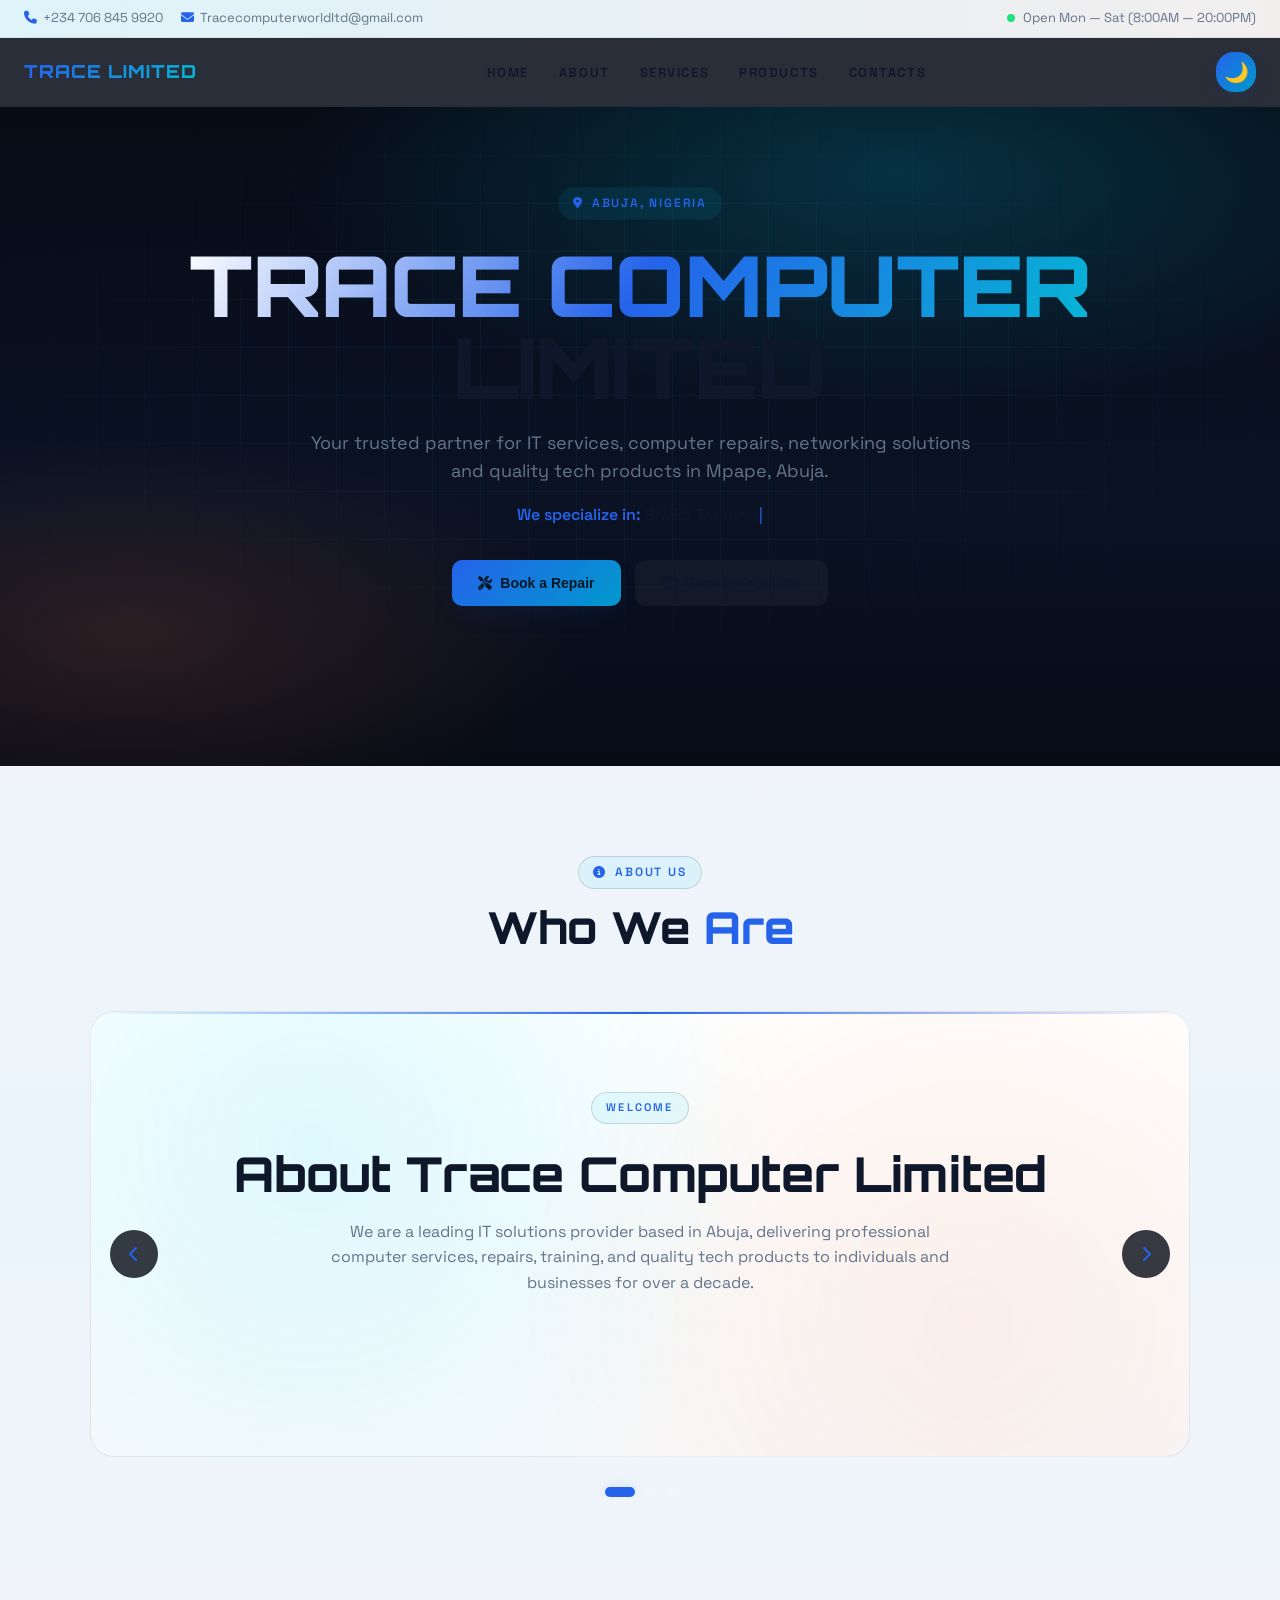
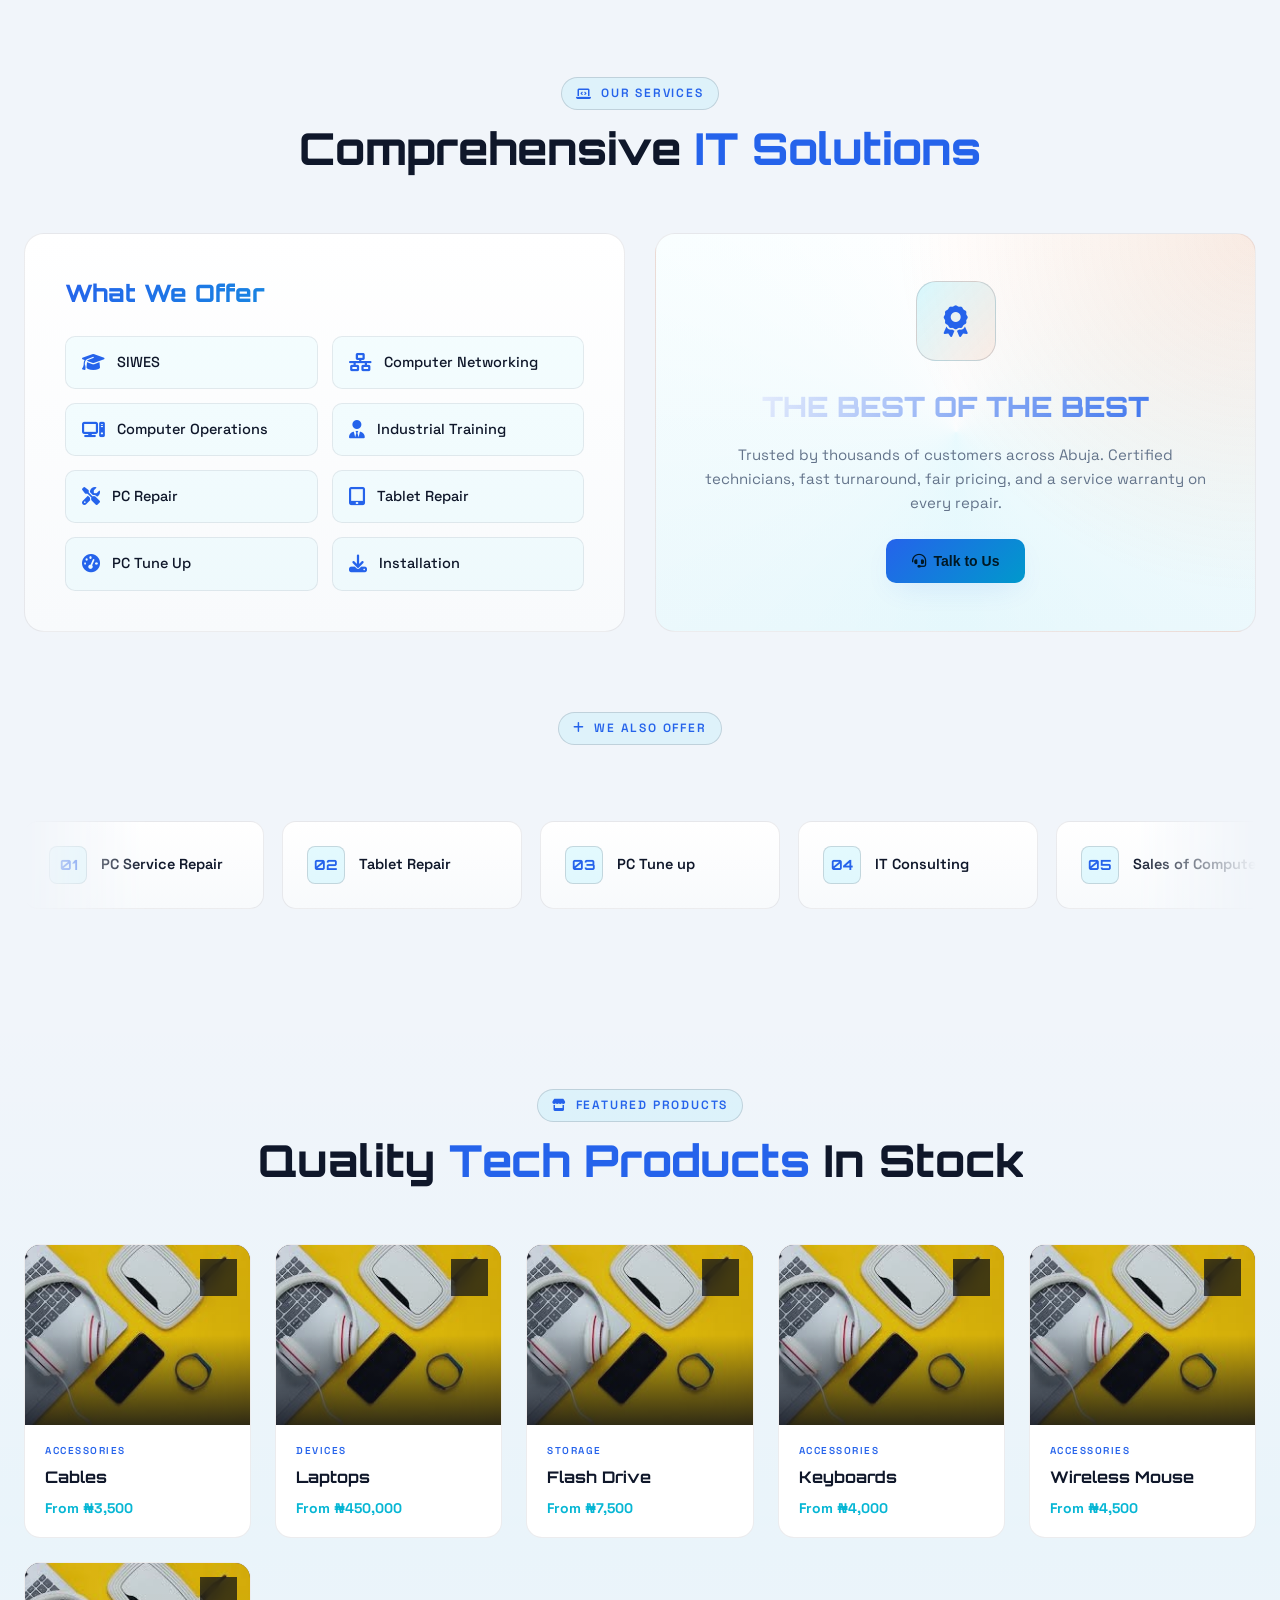
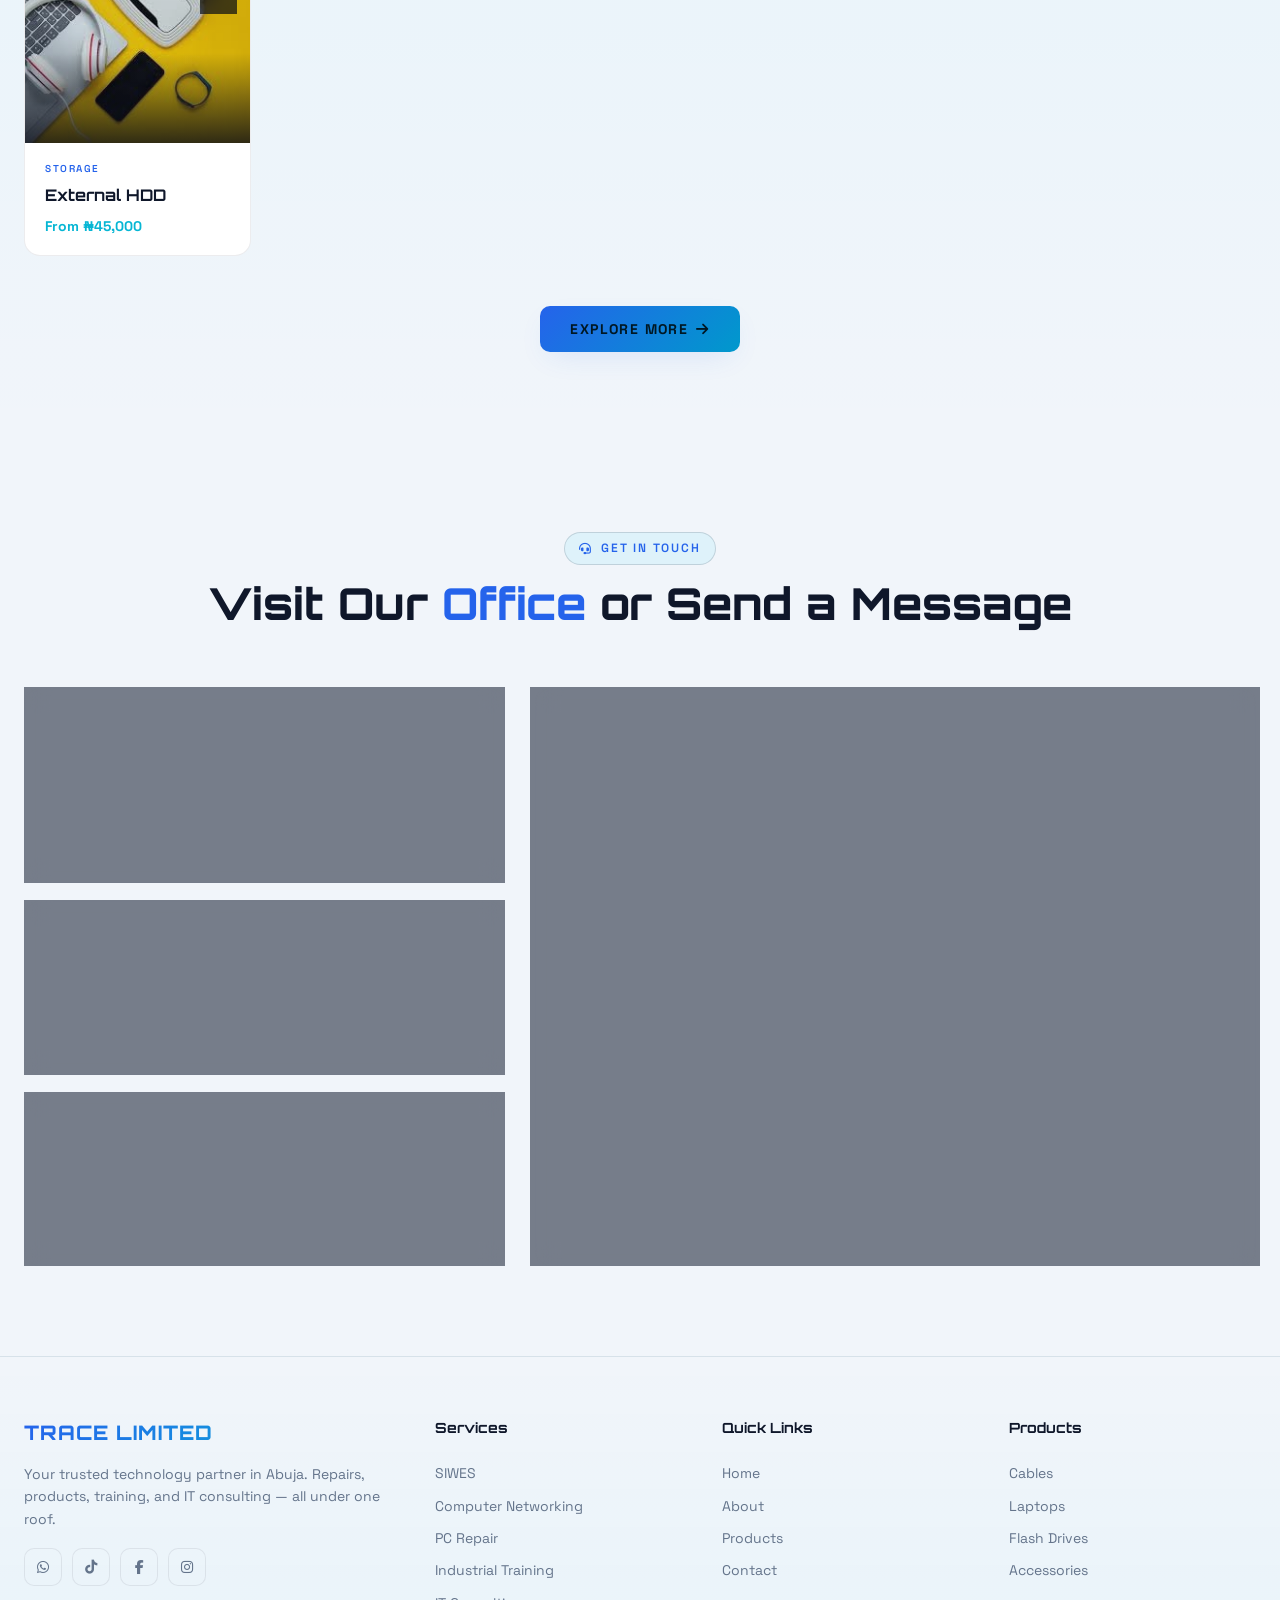
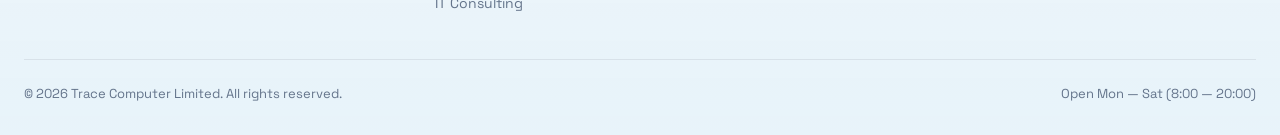
==== index.html @ 08a840b7 "Update index.html" ====
<!DOCTYPE html>
<html lang="en">
<head>
    <meta charset="UTF-8">
    <meta name="viewport" content="width=device-width, initial-scale=1.0">
     <link rel="stylesheet" href="trace.css">
    <title>Trace Computer Limited</title>
    <link rel="stylesheet" href="https://cdnjs.cloudflare.com/ajax/libs/font-awesome/6.5.1/css/all.min.css">
<link href="https://fonts.googleapis.com/css2?family=Space+Grotesk:wght@300;400;500;600;700&family=Orbitron:wght@600;700;800;900&display=swap" rel="stylesheet">
    <!--   <link rel="icon" href="img/favicon.png" type="img/png"> -->

</head>
<body>

 
<!-- ===== TOP BAR ===== -->
<div class="topbar">
  <div class="topbar-inner">
    <div class="topbar-info">
      <span><i class="fa-solid fa-phone"></i>+234 706 845 9920</span>
      <span><i class="fa-solid fa-envelope"></i>Tracecomputerworldltd@gmail.com</span>
    </div>
    <div class="topbar-hours">
      <span class="pulse-dot"></span>
      Open Mon — Sat (8:00AM — 20:00PM)
    </div>
  </div>
</div>

<!-- ===== HEADER ===== -->
<header class="Header">
  <nav>
    <div class="logo">TRACE LIMITED</div>
    <ul class="nav-links">
      <li><a href="#home">HOME</a></li>
      <li><a href="#about">ABOUT</a></li>
      <li><a href="#services">SERVICES</a></li>
      <li><a href="#products">PRODUCTS</a></li>
      <li><a href="#contacts">CONTACTS</a></li>
    </ul>

    <!-- TOGGLE BUTTON -->
     <!-- onclick="document.getElementById('contacts').scrollIntoView({behavior:'smooth'}) class="fa-solid fa-headset"" -->
      <div class="nav-actions">
         <button class="toggle-btn" id="theme-toggle"> <i>🌙</i></button>
  <!--   HAMBURGER MENU -->
    <button class="btn-toggle" id="menuBtn"><i class="fa-solid fa-bars"></i></button>
      </div>
  </nav>
    
   
</header>

<!-- Mobile menu -->

<div class="mobile-menu" id="mobileMenu">

  <button class="close" id="closeMenu"><i class="fa-solid fa-xmark"></i></button>
  <ul>
    <li><a href="#home">HOME</a></li>
    <li><a href="#about">ABOUT</a></li>
    <li><a href="#services">SERVICES</a></li>
    <li><a href="#products">PRODUCTS</a></li>
    <li><a href="#contacts">CONTACTS</a></li>
  </ul>


</div>

<!-- ===== HERO SECTION ===== -->
<section class="hero" id="home">
  <div class="grid-overlay"></div>
  <canvas id="networkCanvas"></canvas>

  <div class="hero-center">
    <span class="hero-tag"><i class="fa-solid fa-location-dot"></i> Abuja, Nigeria</span>
    <h1><span class="gradient-text">TRACE COMPUTER </span><br>LIMITED</h1>
    <p class="hero-sub">Your trusted partner for IT services, computer repairs, networking solutions and quality tech products in Mpape, Abuja.</p>
    <p class="typing-line">
      <span class="label">We specialize in:</span>
      <span id="typed" class="typing-cursor"></span>
    </p>
    <div class="hero-buttons">
      <button class="btn-primary" onclick="document.getElementById('contacts').scrollIntoView({behavior:'smooth'})">
        <i class="fa-solid fa-screwdriver-wrench"></i> Book a Repair
      </button>
      <button class="btn-ghost" onclick="document.getElementById('products').scrollIntoView({behavior:'smooth'})">
        <i class="fa-solid fa-store"></i> Browse Products
      </button>
   <!--  </div>
    <div class="hero-stats">
      <div class="stat">
        <div class="num">10+</div>
        <div class="label">Years Experience</div>
      </div>
      <div class="stat">
        <div class="num">5,000+</div>
        <div class="label">Devices Repaired</div>
      </div>
      <div class="stat">
        <div class="num">98%</div>
        <div class="label">Happy Clients</div>
      </div>
    </div>
  </div>
 --></section>

<main>

  <!-- ===== ABOUT SECTION (CAROUSEL) ===== -->
  <section class="about-section" id="about">
    <div class="section-head reveal">
      <span class="section-tag"><i class="fa-solid fa-circle-info"></i> About Us</span>
      <h2 class="section-title">Who We <span style="color:var(--accent)">Are</span></h2>
    </div>

    <div class="carousel reveal" id="carousel">
      <button class="carousel-arrow prev" id="prevBtn"><i class="fa-solid fa-chevron-left"></i></button>
      <button class="carousel-arrow next" id="nextBtn"><i class="fa-solid fa-chevron-right"></i></button>

      <div class="carousel-track" id="carouselTrack">
        <!-- SLIDE 1 -->

        <div class="carousel-slide">
          <span class="badge">Welcome</span>
          <h2>About Trace Computer Limited</h2>
          <p>We are a leading IT solutions provider based in Abuja, delivering professional computer services, repairs, training, and quality tech products to individuals and businesses for over a decade.</p>
        </div>

        <!-- SLIDE 2 -->
        <div class="carousel-slide">
          <span class="badge">Our Mission</span>
          <h2>We Provide IT Solutions<br>For Your Business</h2>
          <p>From computer networking and SIWES training to repairs and product sales — we deliver reliable technology services that empower our clients to succeed in a digital world.</p>
        </div>
        <!-- SLIDE 3 -->

        <div class="carousel-slide">
          <span class="badge">Get Started</span>
          <h2>Contact Us Today<br>For Your Business</h2>
          <p>Visit our office in Abuja or reach out online. We're open Monday to Saturday, 8:00 AM to 8:00 PM, ready to handle all your computer and IT needs.</p>
        </div>
      </div>

      <div class="carousel-dots" id="carouselDots"></div>
    </div>
  </section>

  <!-- ===== OUR SERVICES ===== -->
  <section class="services-section" id="services">
    <div class="section-head reveal">
      <span class="section-tag"><i class="fa-solid fa-laptop-code"></i> Our Services</span>
      <h2 class="section-title">Comprehensive <span style="color:var(--accent)">IT Solutions</span></h2>
    </div>

    <div class="services-grid">
      <div class="services-list reveal">
        <h2>What We Offer</h2>
        <ul>
          <li><i class="fa-solid fa-graduation-cap"></i> SIWES</li>
          <li><i class="fa-solid fa-network-wired"></i> Computer Networking</li>
          <li><i class="fa-solid fa-computer"></i> Computer Operations</li>
          <li><i class="fa-solid fa-user-tie"></i> Industrial Training</li>
          <li><i class="fa-solid fa-screwdriver-wrench"></i> PC Repair</li>
          <li><i class="fa-solid fa-tablet-screen-button"></i> Tablet Repair</li>
          <li><i class="fa-solid fa-gauge-high"></i> PC Tune Up</li>
          <li><i class="fa-solid fa-download"></i> Installation</li>
        </ul>
      </div>

      <div class="service-card reveal">
        <div class="icon-wrap"><i class="fa-solid fa-award"></i></div>
        <h3>THE BEST OF THE BEST</h3>
        <p>Trusted by thousands of customers across Abuja. Certified technicians, fast turnaround, fair pricing, and a service warranty on every repair.</p>
        <button class="btn-primary" style="align-self:center" onclick="document.getElementById('contacts').scrollIntoView({behavior:'smooth'})">
          <i class="fa-solid fa-headset"></i> Talk to Us
        </button>
      </div>
    </div>

    <!-- WE ALSO OFFER (sliding cards REBUILD THIS PART) -->
    <div class="section-head reveal" style="margin-top:80px;margin-bottom:30px">
      <span class="section-tag"><i class="fa-solid fa-plus"></i> We Also Offer</span>
    </div>
    <div class="sliding-area" aria-hidden="false">
      <div class="group" id="slideGroup1">
        <div class="card"><div class="num">01</div><div class="text">PC Service Repair</div></div>
        <div class="card"><div class="num">02</div><div class="text">Tablet Repair</div></div>
        <div class="card"><div class="num">03</div><div class="text">PC Tune up</div></div>
        <div class="card"><div class="num">04</div><div class="text">IT Consulting</div></div> 
        <div class="card"><div class="num">05</div><div class="text">Sales of Computer Accessories</div></div>
        <div class="card"><div class="num">06</div><div class="text">Sales of Computer Softwares</div></div>
        <div class="card"><div class="num">07</div><div class="text">Sales of New and Old Laptops</div></div>
        <div class="card"><div class="num">08</div><div class="text">Installation</div></div>
        <div class="card"><div class="num">09</div><div class="text">Networking</div></div>
      </div>
    </div>
  </section>

  <!-- ===== FEATURED PRODUCTS ===== -->
  <section class="products" id="products">
    <div class="section-head reveal">
      <span class="section-tag"><i class="fa-solid fa-store"></i> Featured Products</span>
      <h2 class="section-title">Quality <span style="color:var(--accent)">Tech Products</span> In Stock</h2>
    </div>

    <div class="products-grid" id="productsGrid">
      <!-- 6 unique products; uses your local image with icon fallback -->
      <div class="products-card reveal">
        <div class="product-img">
          <div class="product-icon"><i class="fa-solid fa-plug"></i></div>
          <img src="img/lifestyle (2).jpg" alt="Cables" onerror="this.style.display='none'">
        </div>
        <div class="info">
          <div class="cat">Accessories</div>
          <p>Cables</p>
          <div class="price">From ₦3,500</div>
        </div>
      </div>

      <div class="products-card reveal">
        <div class="product-img">
          <div class="product-icon"><i class="fa-solid fa-laptop"></i></div>
          <img src="img/lifestyle (2).jpg" alt="Laptops" onerror="this.style.display='none'">
        </div>
        <div class="info">
          <div class="cat">Devices</div>
          <p>Laptops</p>
          <div class="price">From ₦450,000</div>
        </div>
      </div>

      <div class="products-card reveal">
        <div class="product-img">
          <div class="product-icon"><i class="fa-solid fa-usb"></i></div>
          <img src="img/lifestyle (2).jpg" alt="Flash Drive" onerror="this.style.display='none'">
        </div>
        <div class="info">
          <div class="cat">Storage</div>
          <p>Flash Drive</p>
          <div class="price">From ₦7,500</div>
        </div>
      </div>

      <div class="products-card reveal">
        <div class="product-img">
          <div class="product-icon"><i class="fa-solid fa-keyboard"></i></div>
          <img src="img/lifestyle (2).jpg" alt="Keyboards" onerror="this.style.display='none'">
        </div>
        <div class="info">
          <div class="cat">Accessories</div>
          <p>Keyboards</p>
          <div class="price">From ₦4,000</div>
        </div>
      </div>

      <div class="products-card reveal">
        <div class="product-img">
          <div class="product-icon"><i class="fa-solid fa-computer-mouse"></i></div>
          <img src="img/lifestyle (2).jpg" alt="Mouse" onerror="this.style.display='none'">
        </div>
        <div class="info">
          <div class="cat">Accessories</div>
          <p>Wireless Mouse</p>
          <div class="price">From ₦4,500</div>
        </div>
      </div>

      <div class="products-card reveal">
        <div class="product-img">
          <div class="product-icon"><i class="fa-solid fa-hard-drive"></i></div>
          <img src="img/lifestyle (2).jpg" alt="External HDD" onerror="this.style.display='none'">
        </div>
        <div class="info">
          <div class="cat">Storage</div>
          <p>External HDD</p>
          <div class="price">From ₦45,000</div>
        </div>
      </div>
    </div>

    <div class="btn-exploremore">
      <button class="btn" onclick="showToast('Full catalog coming soon!')">
        EXPLORE MORE <i class="fa-solid fa-arrow-right"></i>
      </button>
    </div>
  </section>

  <!-- ===== CONTACTS ===== -->
  <section class="contacts" id="contacts">
    <div class="section-head reveal">
      <span class="section-tag"><i class="fa-solid fa-headset"></i> Get In Touch</span>
      <h2 class="section-title">Visit Our <span style="color:var(--accent)">Office</span> or Send a Message</h2>
    </div>

    <div class="contacts-grid">
      <div class="contact-info reveal">
        <div class="info-card">
          <div class="ic"><i class="fa-solid fa-location-dot"></i></div>
          <h4>Our Location</h4>
          <p>Plot 12, Aminu Kano Crescent<br>Federal Capital Territory<br>Abuja, Nigeria</p>
        </div>
        <div class="info-card">
          <div class="ic"><i class="fa-solid fa-clock"></i></div>
          <h4>Business Hours</h4>
          <p>Monday — Saturday: 8:00 AM — 8:00 PM<br>Sunday: Closed</p>
        </div>
        <div class="info-card">
          <div class="ic"><i class="fa-solid fa-phone"></i></div>
          <h4>Contact Info</h4>
          <p>+234 803 000 0000<br>info@tracelimited.com</p>
        </div>
      </div>

      <form class="contact-form reveal" id="contactForm">
        <h3>Send Us a Message</h3>
        <div class="form-row">
          <input type="text" required class="form-input" placeholder="Full Name">
          <input type="tel" required class="form-input" placeholder="Phone Number">
        </div>
        <div class="form-row">
          <input type="email" required class="form-input" placeholder="Email Address">
          <select required class="form-input">
            <option value="">Select Service...</option>
            <option>PC Repair</option>
            <option>Tablet Repair</option>
            <option>Computer Networking</option>
            <option>SIWES / Industrial Training</option>
            <option>Other Inquiry</option>
          </select>
        </div>
        <textarea required class="form-input" rows="5" placeholder="Tell us about your device or issue..." style="margin-bottom:14px;resize:vertical"></textarea>
        <button type="submit" class="btn-primary">
          <i class="fa-solid fa-paper-plane"></i> Send Message
        </button>
      </form>
    </div>
  </section>

</main>

<!-- ===== FOOTER ===== -->
<footer>
  <div class="footer-inner">
    <div class="footer-grid">
      <div class="footer-brand">
        <div class="logo">TRACE LIMITED</div>
        <p>Your trusted technology partner in Abuja. Repairs, products, training, and IT consulting — all under one roof.</p>
        <div class="footer-socials">
          <a href="#" class="social-icon"><i class="fa-brands fa-whatsapp"></i></a>
          <a href="#" class="social-icon"><i class="fa-brands fa-tiktok"></i></a>
          <a href="#" class="social-icon"><i class="fa-brands fa-facebook-f"></i></a>
          <a href="#" class="social-icon"><i class="fa-brands fa-instagram"></i></a>
        </div>
      </div>
      <div class="footer-col">
        <h5>Services</h5>
        <a href="#services">SIWES</a>
        <a href="#services">Computer Networking</a>
        <a href="#services">PC Repair</a>
        <a href="#services">Industrial Training</a>
        <a href="#services">IT Consulting</a>
      </div>
      <div class="footer-col">
        <h5>Quick Links</h5>
        <a href="#home">Home</a>
        <a href="#about">About</a>
        <a href="#products">Products</a>
        <a href="#contacts">Contact</a>
      </div>
      <div class="footer-col">
        <h5>Products</h5>
        <a href="#products">Cables</a>
        <a href="#products">Laptops</a>
        <a href="#products">Flash Drives</a>
        <a href="#products">Accessories</a>
      </div>
    </div>
    <div class="footer-bottom">
      <p>© 2026 Trace Computer Limited. All rights reserved.</p>
      <p>Open Mon — Sat (8:00 — 20:00)</p>
    </div>
  </div>
</footer>

<!-- Toast -->
<div class="toast" id="toast">
  <i class="fa-solid fa-circle-check"></i>
  <span id="toastMsg">Message sent successfully!</span>
</div>
    

<script>
  /* TOGGLE BUTTON DESTOP ONLY*/
  // 
const toggleBtn = document.getElementById('theme-toggle');
const html = document.documentElement; // <html> tag

/* CHECKING FOR SAVED THEME IN LOCAL STORAGE */
const savedTheme = localStorage.getItem('theme') || 'light';
html.setAttribute('data-theme', savedTheme);
updateIcon(savedTheme);

toggleBtn.addEventListener('click', () => {
  let currentTheme = html.getAttribute('data-theme');
  let newTheme = currentTheme === 'light' ? 'dark' : 'light'

  html.setAttribute('data-theme', newTheme);
  localStorage.setItem('theme', newTheme); //to save preferance
  updateIcon(newTheme);
});

function updateIcon(theme) {
  toggleBtn.textContent = theme === 'light' ? '🌙' : '☀️';
}




   /* ===== MOBILE MENU ===== */
const mobileMenu = document.getElementById('mobileMenu');
document.getElementById('menuBtn').addEventListener('click', () => mobileMenu.classList.add('open'));
document.getElementById('closeMenu').addEventListener('click', () => mobileMenu.classList.remove('open'));
document.querySelectorAll('.mobile-menu a').forEach(a => a.addEventListener('click', () => mobileMenu.classList.remove('open')));

/* ===== TYPING EFFECT ===== */
const phrases = ['SIWES Training','Computer Networking','PC & Tablet Repairs','Industrial Training','IT Consulting'];
const typedEl = document.getElementById('typed');
let pIdx=0, cIdx=0, deleting=false;
function typeLoop(){
  const cur = phrases[pIdx];
  if(!deleting){
    typedEl.textContent = cur.slice(0, ++cIdx);
    if(cIdx === cur.length){ deleting = true; setTimeout(typeLoop, 1800); return; }
  } else {
    typedEl.textContent = cur.slice(0, --cIdx);
    if(cIdx === 0){ deleting = false; pIdx = (pIdx+1) % phrases.length; }
  }
  setTimeout(typeLoop, deleting ? 35 : 75);
}
typeLoop();

/* ===== HERO NETWORK CANVAS ===== */


/* ===== CAROUSEL ===== */
const track = document.getElementById('carouselTrack');
const slides = track.children.length;
let curSlide = 0;
const dotsContainer = document.getElementById('carouselDots');

// build dots
for(let i=0;i<slides;i++){
  const dot = document.createElement('button');
  if(i===0) dot.classList.add('active');
  dot.addEventListener('click', () => goToSlide(i));
  dotsContainer.appendChild(dot);
}
function goToSlide(i){
  curSlide = (i + slides) % slides;
  track.style.transform = `translateX(-${curSlide * 100}%)`;
  document.querySelectorAll('#carouselDots button').forEach((d, idx) => {
    d.classList.toggle('active', idx === curSlide);
  });
}
document.getElementById('prevBtn').addEventListener('click', () => goToSlide(curSlide - 1));
document.getElementById('nextBtn').addEventListener('click', () => goToSlide(curSlide + 1));
// auto-play
let autoSlide = setInterval(() => goToSlide(curSlide + 1), 5000);
document.getElementById('carousel').addEventListener('mouseenter', () => clearInterval(autoSlide));
document.getElementById('carousel').addEventListener('mouseleave', () => {
  autoSlide = setInterval(() => goToSlide(curSlide + 1), 5000);
});

/* ===== DUPLICATE SLIDING CARDS FOR SEAMLESS LOOP ===== */


/* ===== SCROLL REVEAL ===== */
const revealObs = new IntersectionObserver((entries) => {
  entries.forEach(e => {
    if(e.isIntersecting){
      e.target.classList.add('visible');
      revealObs.unobserve(e.target);
    }
  });
}, { threshold: 0.12 });
document.querySelectorAll('.reveal').forEach(el => revealObs.observe(el));

/* ===== TOAST ===== */
const toast = document.getElementById('toast');
const toastMsg = document.getElementById('toastMsg');
let toastTimer;
function showToast(msg){
  toastMsg.textContent = msg;
  toast.classList.add('show');
  clearTimeout(toastTimer);
  toastTimer = setTimeout(() => toast.classList.remove('show'), 3000);
}

/* ===== FORM ===== */
document.getElementById('contactForm').addEventListener('submit', e => {
  e.preventDefault();
  showToast("Message sent! We'll respond within 24 hours.");
  e.target.reset();
});
</script>

</body>
</html>
---- trace.css ----
/* DARK MODE */
 :root{
    --bg:#0B1220; --bg-2:#0d1424; --card:#121a2e; --card-2:#244083;
    --border:rgba(0,217,255,0.14); --border-strong:rgba(0,217,255,0.35);
    --fg:#ecf1ec; --muted:#d2dadd;
    --accent:#bfe2e8; --accent-2:#40d7f2; --accent-glow:rgba(63, 201, 236, 0.45);
  }

  /* LIGHT MODE */
  [data-theme="light"] {
    --bg: #f1f5fa; --bg-2:#eef2f7;
    --card: #ffffff; --card-2:#f8fafc; --fg:#0f172a;  --muted:#64748b;
    --border:rgba(15, 23, 42, 0.08); --border-strong:rgba(15,23, 42,0.15);
     --accent:#2563eb; --accent-2:#06b6d4; --accent-glow:rgba(37, 99, 235, 0.15);
    
  }
  
  *{box-sizing:border-box;
    margin:0;
    padding:0}
    
  html{scroll-behavior:smooth}
  body{
    font-family:'Space Grotesk',sans-serif;
    background:var(--bg);color:var(--fg);
    overflow-x: hidden;
    line-height:1.6;
  }
  .font-display{font-family:'Orbitron',sans-serif;letter-spacing:.02em}
  a{text-decoration:none;color:inherit}
  ul{list-style:none}
  img{max-width:100%;display:block}

  /* ===== TOP BAR ===== */
  .topbar{
    background:linear-gradient(90deg, rgba(0,217,255,0.08), rgba(255,122,61,0.06));
    border-bottom:1px solid var(--border);
    font-size:13px;padding:8px 0;
  }
  .topbar-inner{max-width:1280px;margin:0 auto;padding:0 24px;display:flex;flex-wrap:wrap;justify-content:space-between;gap:8px}
  .topbar-info{display:flex;gap:18px;color:var(--muted)}
  .topbar-info i{color:var(--accent);margin-right:6px}
  .topbar-hours{display:flex;align-items:center;gap:8px;color:var(--muted)}
  .pulse-dot{width:8px;height:8px;border-radius:50%;background:#22e07b;animation:pulse 2s infinite}
  @keyframes pulse{
    0%{box-shadow:0 0 0 0 rgba(34,224,123,0.6)}
    70%{box-shadow:0 0 0 8px rgba(34,224,123,0)}
    100%{box-shadow:0 0 0 0 rgba(34,224,123,0)}
  }

  /* ===== HEADER ===== */
  .Header{
    position:sticky;top:0;z-index:50;
    background:rgba(7,11,22,0.85);backdrop-filter:blur(14px);
    border-bottom:1px solid var(--border);
  }
  nav{
    max-width:1280px;margin:0 auto;padding:14px 24px;
    display:flex;align-items:center;justify-content:space-between;gap:20px;
  }

  .nav-actions{
    display: flex;
    gap: 10px;
    align-items: center;
    flex-shrink: 0;
  }
  .logo{
    font-family:'Orbitron',sans-serif;font-weight:800;font-size:18px;
    background:linear-gradient(120deg,var(--accent),var(--accent-2));
    -webkit-background-clip:text;background-clip:text;color:transparent;
    letter-spacing:.05em;
  }
  .nav-links{display:flex;gap:30px}
  .nav-links a{
    position:relative;font-size:13px;font-weight:600;letter-spacing:.12em;
    padding:6px 0;transition:color .25s;
  }
  .nav-links a::after{
    content:"";position:absolute;left:0;bottom:-2px;height:2px;width:0;
    background:linear-gradient(90deg,var(--accent),var(--accent-2));
    transition:width .3s ease;
  }
  .nav-links a:hover{color:var(--accent)}
  .nav-links a:hover::after{width:100%}
  .btn-toggle{
    display:none;background:transparent;border:1px solid var(--border-strong);
    color:var(--fg);width:40px;height:40px;border-radius:8px;cursor:pointer;
  }
  .toggle-btn{
    background:linear-gradient(135deg,var(--accent),#0099cc);
    color:#001824;padding:0;border-radius:45%;
    font-size: 20px;height: 40px;width: 40px;min-width: 40px;
    border:none;cursor:pointer;
    place-items: center;justify-content: center;
    box-shadow:0 8px 24px -8px var(--accent-glow);
    transition:transform .25s;display:inline-flex;align-items:center;gap:6px;
  }
  .toggle-btn:hover{transform:translateY(-2px)}

  /* ===== HERO ===== */
  .hero{
    position:relative;overflow:hidden;
    padding:80px 24px 100px;
    background:
      radial-gradient(ellipse 80% 60% at 70% 10%, rgba(0,217,255,0.18), transparent 60%),
      radial-gradient(ellipse 60% 50% at 10% 80%, rgba(255,122,61,0.14), transparent 60%),
      linear-gradient(180deg, #070b16 0%, #0a1224 60%, #070b16 100%);
  }
  .grid-overlay{
    position:absolute;inset:0;
    background-image:
      linear-gradient(rgba(0,217,255,0.06) 1px, transparent 1px),
      linear-gradient(90deg, rgba(0,217,255,0.06) 1px, transparent 1px);
    background-size:48px 48px;
    mask-image:radial-gradient(ellipse 70% 60% at 50% 40%, #000 30%, transparent 80%);
  }
  #networkCanvas{position:absolute;inset:0;width:100%;height:100%}
  .hero-center{
    position:relative;max-width:1280px;margin:0 auto;text-align:center;
  }
  .hero-tag{
    display:inline-flex;align-items:center;gap:8px;
    padding:6px 14px;border-radius:999px;
    background:rgba(0,217,255,0.08);border:1px solid var(--border-strong);
    color:var(--accent);font-size:12px;font-weight:600;letter-spacing:.15em;
    text-transform:uppercase;margin-bottom:24px;
  }
  .hero-center h1{
    font-family:'Orbitron',sans-serif;font-weight:900;
    font-size:clamp(40px,8vw,84px);line-height:0.98;letter-spacing:-.01em;
    margin-bottom:20px;
  }
  .gradient-text{
    background:linear-gradient(120deg,#ffffff 0%, var(--accent) 50%, var(--accent-2) 100%);
    -webkit-background-clip:text;background-clip:text;color:transparent;
  }
  .hero-sub{
    font-size:18px;color:var(--muted);max-width:680px;margin:0 auto 16px;
  }
  .typing-line{font-size:16px;margin-bottom:32px}
  .typing-line span.label{color:var(--accent);font-weight:600}
  .typing-cursor::after{
    content:"|";color:var(--accent);animation:blink 1s steps(2) infinite;margin-left:2px;
  }
  @keyframes blink{50%{opacity:0}}
  .hero-buttons{display:flex;gap:14px;justify-content:center;flex-wrap:wrap;margin-bottom:60px}
  .btn-primary{
    background:linear-gradient(135deg,var(--accent),#0099cc);
    color:#001824;font-weight:700;padding:14px 26px;border-radius:10px;
    border:none;cursor:pointer;font-size:14px;
    box-shadow:0 10px 30px -10px var(--accent-glow);
    transition:transform .25s;display:inline-flex;align-items:center;gap:8px;
  }
  .btn-primary:hover{transform:translateY(-2px)}
  .btn-ghost{
    background:rgba(255,255,255,0.04);color:var(--fg);font-weight:600;
    padding:14px 26px;border-radius:10px;border:1px solid var(--border-strong);
    cursor:pointer;font-size:14px;transition:all .25s;
    display:inline-flex;align-items:center;gap:8px;
  }
  .btn-ghost:hover{background:rgba(0,217,255,0.08);border-color:var(--accent)}
  .hero-stats{
    display:flex;gap:50px;justify-content:center;flex-wrap:wrap;
  }
  .hero-stats .stat .num{
    font-family:'Orbitron',sans-serif;font-weight:800;font-size:30px;
    background:linear-gradient(135deg,var(--accent),#fff);
    -webkit-background-clip:text;background-clip:text;color:transparent;
  }
  .hero-stats .stat .label{font-size:12px;color:var(--muted);text-transform:uppercase;letter-spacing:.1em}

  /* ===== ABOUT / CAROUSEL ===== */
  .about-section{
    padding:90px 24px;position:relative;
    background:linear-gradient(180deg, transparent, rgba(0,217,255,0.03), transparent);
  }
  .carousel{
    max-width:1100px;margin:0 auto;position:relative;overflow:hidden;
    border-radius:24px;
  }
  .carousel-track{
    display:flex;transition:transform .7s cubic-bezier(.7,.0,.2,1);
  }
  .carousel-slide{
    min-width:100%;padding:80px 60px;text-align:center;
    background:
      radial-gradient(circle at 20% 30%, rgba(0,217,255,0.12), transparent 50%),
      radial-gradient(circle at 80% 70%, rgba(255,122,61,0.1), transparent 50%),
      linear-gradient(180deg, var(--card) 0%, var(--card-2) 100%);
    border:1px solid var(--border);border-radius:24px;
    position:relative;overflow:hidden;
  }
  .carousel-slide::before{
    content:"";position:absolute;top:0;left:0;right:0;height:2px;
    background:linear-gradient(90deg,transparent,var(--accent),transparent);
  }
  .carousel-slide .badge{
    display:inline-block;padding:6px 14px;border-radius:999px;
    background:rgba(0,217,255,0.08);border:1px solid var(--border-strong);
    color:var(--accent);font-size:11px;font-weight:600;letter-spacing:.2em;
    text-transform:uppercase;margin-bottom:24px;
  }
  .carousel-slide h2{
    font-family:'Orbitron',sans-serif;font-weight:800;
    font-size:clamp(28px,4vw,48px);line-height:1.1;margin-bottom:18px;
  }
  .carousel-slide p{color:var(--muted);max-width:620px;margin:0 auto 28px;font-size:16px}
  .carousel-dots{
    display:flex;gap:10px;justify-content:center;margin-top:30px;
  }
  .carousel-dots button{
    width:10px;height:10px;border-radius:50%;border:none;cursor:pointer;
    background:rgba(255,255,255,0.15);transition:all .3s;padding:0;
  }
  .carousel-dots button.active{
    background:var(--accent);width:30px;border-radius:5px;
    box-shadow:0 0 12px var(--accent-glow);
  }
  .carousel-arrow{
    position:absolute;top:50%;transform:translateY(-50%);
    width:48px;height:48px;border-radius:50%;
    background:rgba(7,11,22,0.8);border:1px solid var(--border-strong);
    color:var(--accent);cursor:pointer;z-index:5;font-size:16px;
    display:flex;align-items:center;justify-content:center;
    transition:all .25s;
  }
  .carousel-arrow:hover{background:var(--accent);color:#001824}
  .carousel-arrow.prev{left:20px}
  .carousel-arrow.next{right:20px}

  /* ===== SERVICES ===== */
  .services-section{padding:90px 24px;max-width:1280px;margin:0 auto}
  .section-head{text-align:center;margin-bottom:60px}
  .section-tag{
    display:inline-flex;align-items:center;gap:8px;padding:6px 14px;border-radius:999px;
    background:rgba(0,217,255,0.08);border:1px solid var(--border-strong);
    color:var(--accent);font-size:12px;font-weight:600;letter-spacing:.15em;
    text-transform:uppercase;margin-bottom:16px;
  }
  .section-title{
    font-family:'Orbitron',sans-serif;font-weight:800;
    font-size:clamp(28px,4vw,44px);line-height:1.05;
  }
  .services-grid{
    display:grid;grid-template-columns:1fr 1fr;gap:30px;align-items:stretch;
  }
  .services-list{
    background:linear-gradient(180deg, var(--card) 0%, var(--card-2) 100%);
    border:1px solid var(--border);border-radius:20px;padding:40px;
  }
  .services-list h2{
    font-family:'Orbitron',sans-serif;font-weight:800;font-size:24px;margin-bottom:24px;
    background:linear-gradient(120deg,var(--accent),var(--accent-2));
    -webkit-background-clip:text;background-clip:text;color:transparent;
  }
  .services-list ul{display:grid;grid-template-columns:1fr 1fr;gap:14px}
  .services-list li{
    display:flex;align-items:center;gap:12px;padding:14px 16px;border-radius:10px;
    background:rgba(0,217,255,0.04);border:1px solid var(--border);
    transition:all .25s;font-size:14.5px;font-weight:500;
  }
  .services-list li:hover{
    background:rgba(0,217,255,0.1);border-color:var(--accent);
    transform:translateX(6px);
  }
  .services-list li i{color:var(--accent);font-size:18px}
  .service-card{
    background:
      radial-gradient(circle at 100% 0%, rgba(255,122,61,0.15), transparent 50%),
      linear-gradient(180deg, var(--card) 0%, var(--card-2) 100%);
    border:1px solid var(--border);border-radius:20px;padding:40px;
    display:flex;flex-direction:column;justify-content:center;text-align:center;
    position:relative;overflow:hidden;
  }
  .service-card::before{
    content:"";position:absolute;top:-50%;right:-50%;width:200%;height:200%;
    background:conic-gradient(from 0deg, transparent, rgba(0,217,255,0.08), transparent);
    animation:rotate 8s linear infinite;
  }
  @keyframes rotate{to{transform:rotate(360deg)}}
  .service-card > *{position:relative;z-index:1}
  .service-card .icon-wrap{
    width:80px;height:80px;border-radius:20px;
    background:linear-gradient(135deg,rgba(0,217,255,0.15),rgba(255,122,61,0.1));
    border:1px solid var(--border-strong);
    display:flex;align-items:center;justify-content:center;
    font-size:32px;color:var(--accent);margin:0 auto 24px;
  }
  .service-card h3{
    font-family:'Orbitron',sans-serif;font-weight:800;font-size:28px;margin-bottom:14px;
    background:linear-gradient(120deg,#fff,var(--accent));
    -webkit-background-clip:text;background-clip:text;color:transparent;
  }
  .service-card p{color:var(--muted);font-size:15px;margin-bottom:24px}

  /* ===== SLIDING CARDS ===== */
  .sliding-area{
    margin-top:60px;overflow:hidden;position:relative;
    -webkit-mask-image:linear-gradient(90deg, transparent, #000 10%, #000 90%, transparent);
    mask-image:linear-gradient(90deg, transparent, #000 10%, #000 90%, transparent);
  }
  .sliding-area .group{
    display:flex;gap:18px;animation:slide 30s linear infinite;
  }
  .sliding-area:hover .group{animation-play-state:paused}
  @keyframes slide{to{transform:translateX(-50%)}}
  .sliding-area .card{
    flex-shrink:0;min-width:240px;padding:24px;border-radius:14px;
    background:linear-gradient(180deg, var(--card), var(--card-2));
    border:1px solid var(--border);
    display:flex;align-items:center;gap:14px;
    transition:all .25s;
  }
  .sliding-area .card:hover{
    border-color:var(--accent);background:rgba(0,217,255,0.06);
  }
  .sliding-area .card .num{
    width:38px;height:38px;border-radius:8px;
    background:rgba(0,217,255,0.1);border:1px solid var(--border-strong);
    color:var(--accent);font-family:'Orbitron',sans-serif;font-weight:700;
    display:flex;align-items:center;justify-content:center;font-size:14px;
  }
  .sliding-area .card .text{font-weight:600;font-size:14.5px}

  /* ===== PRODUCTS ===== */
  .products{
    padding:90px 24px;max-width:1280px;margin:0 auto;
    background:linear-gradient(180deg, transparent, rgba(0,217,255,0.03), transparent);
  }
  .products h2{
    font-family:'Orbitron',sans-serif;font-weight:800;
    font-size:clamp(28px,4vw,44px);text-align:center;margin-bottom:50px;
  }
  .products-grid{
    display:grid;grid-template-columns:repeat(auto-fit,minmax(220px,1fr));gap:24px;
  }
  .products-card{
    background:var(--card);border:1px solid var(--border);
    border-radius:16px;overflow:hidden;cursor:pointer;
    transition:all .35s;
  }
  .products-card:hover{
    transform:translateY(-6px);border-color:var(--border-strong);
    box-shadow:0 24px 60px -20px rgba(0,217,255,0.3);
  }
  .product-img{
    height:180px;overflow:hidden;position:relative;
    background:linear-gradient(135deg,#0f1730,#1a2645);
    display:flex;align-items:center;justify-content:center;
  }
  .product-img img{
    width:100%;height:100%;object-fit:cover;
    transition:transform .5s;opacity:.85;
  }
  .products-card:hover .product-img img{transform:scale(1.1);opacity:1}
  .product-img::after{
    content:"";position:absolute;inset:0;
    background:linear-gradient(180deg,transparent 50%,rgba(7,11,22,0.8));
  }
  .product-icon{
    position:absolute;top:14px;right:14px;z-index:2;
    width:36px;height:36px;border-radius:8px;
    background:rgba(7,11,22,0.7);backdrop-filter:blur(8px);
    border:1px solid var(--border-strong);
    display:flex;align-items:center;justify-content:center;
    color:var(--accent);font-size:14px;
  }
  .products-card .info{padding:18px 20px}
  .products-card .cat{
    font-size:10px;color:var(--accent);text-transform:uppercase;
    letter-spacing:.15em;font-weight:600;margin-bottom:6px;
  }
  .products-card .info p{font-family:'Orbitron',sans-serif;font-weight:700;font-size:16px}
  .products-card .price{
    color:var(--accent-2);font-weight:700;margin-top:6px;font-size:14px;
  }
  .btn-exploremore{text-align:center;margin-top:50px}
  .btn-exploremore .btn{
    background:linear-gradient(135deg,var(--accent),#0099cc);
    color:#001824;font-weight:700;padding:14px 30px;border-radius:10px;
    border:none;cursor:pointer;font-size:14px;letter-spacing:.1em;
    box-shadow:0 10px 30px -10px var(--accent-glow);
    transition:transform .25s;display:inline-flex;align-items:center;gap:8px;
    font-family:inherit;
  }
  .btn-exploremore .btn:hover{transform:translateY(-2px)}

  /* ===== CONTACTS ===== */
  .contacts{padding:90px 24px;max-width:1280px;margin:0 auto}
  .contacts-grid{display:grid;grid-template-columns:1fr 1.5fr;gap:30px}
  .contact-info{display:flex;flex-direction:column;gap:18px}
  .info-card{
    background:rgba(18,26,46,0.55);backdrop-filter:blur(12px);
    border:1px solid var(--border);border-radius:14px;padding:22px;
  }
  .info-card .ic{
    width:44px;height:44px;border-radius:10px;
    background:linear-gradient(135deg,rgba(0,217,255,0.15),rgba(0,217,255,0.04));
    border:1px solid var(--border-strong);
    display:flex;align-items:center;justify-content:center;
    color:var(--accent);margin-bottom:12px;font-size:18px;
  }
  .info-card h4{font-family:'Orbitron',sans-serif;font-weight:700;font-size:14px;margin-bottom:6px}
  .info-card p{color:var(--muted);font-size:13.5px}
  .contact-form{
    background:rgba(18,26,46,0.55);backdrop-filter:blur(12px);
    border:1px solid var(--border);border-radius:14px;padding:30px;
  }
  .contact-form h3{font-family:'Orbitron',sans-serif;font-weight:700;font-size:20px;margin-bottom:20px}
  .form-row{display:grid;grid-template-columns:1fr 1fr;gap:14px;margin-bottom:14px}
  .form-input{
    width:100%;background:rgba(0,0,0,0.25);border:1px solid var(--border);
    border-radius:10px;padding:13px 16px;color:var(--fg);
    font-family:inherit;font-size:14px;transition:border-color .25s;
  }
  .form-input:focus{outline:none;border-color:var(--accent)}
  .form-input::placeholder{color:#5b6680}
  .contact-form button{width:100%;justify-content:center;margin-top:8px}

  /* ===== FOOTER ===== */
  footer{
    background:linear-gradient(180deg, transparent, rgba(0,217,255,0.04));
    border-top:1px solid var(--border);padding:60px 24px 30px;
  }
  .footer-inner{max-width:1280px;margin:0 auto}
  .footer-grid{display:grid;grid-template-columns:1.5fr 1fr 1fr 1fr;gap:40px;margin-bottom:40px}
  .footer-brand .logo{font-size:20px;margin-bottom:14px}
  .footer-brand p{color:var(--muted);font-size:14px;margin-bottom:18px}
  .footer-socials{display:flex;gap:10px}
  .social-icon{
    width:38px;height:38px;border-radius:10px;
    background:rgba(255,255,255,0.04);border:1px solid var(--border);
    display:flex;align-items:center;justify-content:center;
    color:var(--muted);transition:all .25s;font-size:14px;
  }
  .social-icon:hover{color:var(--accent);border-color:var(--accent);transform:translateY(-3px)}
  .footer-col h5{font-family:'Orbitron',sans-serif;font-weight:700;font-size:14px;margin-bottom:18px}
  .footer-col a{display:block;color:var(--muted);font-size:14px;padding:5px 0;transition:color .2s}
  .footer-col a:hover{color:var(--accent)}
  .footer-bottom{
    padding-top:24px;border-top:1px solid var(--border);
    display:flex;justify-content:space-between;flex-wrap:wrap;gap:10px;
    font-size:13px;color:var(--muted);
  }

  /* ===== MOBILE ===== */
  @media (max-width:880px){
    .nav-links, .nav-cta{display:none}
    .btn-toggle{display:flex;align-items:center;justify-content:center}
    .services-grid{grid-template-columns:1fr}
    .services-list ul{grid-template-columns:1fr}
    .contacts-grid{grid-template-columns:1fr}
    .footer-grid{grid-template-columns:1fr 1fr;gap:30px}
    .form-row{grid-template-columns:1fr}
    .carousel-slide{padding:50px 30px}
    .carousel-arrow{display:none}
    .hero-stats{gap:30px}
  }
  @media (max-width:480px){
    .footer-grid{grid-template-columns:1fr}
    .topbar-info{flex-direction:column;gap:4px}
  }

  /* mobile menu */
  .mobile-menu{
    position:fixed;top:0;right:0;height:100%;width:260px;
    background:var(--bg-2);z-index:100;padding:30px;
    transform:translateX(100%);transition:transform .35s;
    border-left:1px solid var(--border);
  }
  .mobile-menu.open{transform:translateX(0)}
  .mobile-menu ul{display:flex;flex-direction:column;gap:20px;margin-top:30px}
  .mobile-menu ul a{font-size:15px;font-weight:600;letter-spacing:.1em}
  .mobile-menu .close{
    background:transparent;border:1px solid var(--border);
    color:var(--fg);width:36px;height:36px;border-radius:8px;cursor:pointer;
  }

  /* reveal animation */
  .reveal{opacity:0;transform:translateY(30px);transition:opacity .8s, transform .8s}
  .reveal.visible{opacity:1;transform:translateY(0)}

  /* toast */
  .toast{
    position:fixed;bottom:-100px;left:50%;
    transform:translateX(-50%) translateY(0%);
   visibilty: hidden; 
   opacity: 0;
    background:linear-gradient(135deg, var(--card), var(--card-2));
    border:1px solid var(--border-strong);color:var(--fg);
    padding:14px 22px;border-radius:12px;font-size:14px;
    box-shadow:0 20px 60px -10px rgba(0,0,0,0.5);
    transition:transform .4s cubic-bezier(.34,1.56,.64,1);
    z-index:200;display:flex;align-items:center;gap:10px;
  }
  .toast.show{transform:translateX(-50%) translateY(0)}
  .toast i{color:var(--accent)}

  @media (prefers-reduced-motion:reduce){*{animation:none!important;transition:none!important}}

/* 

    min-height: 100vh;
}

.Header {
    background: linear-gradient(rgba(10, 5, 20, 0.6), rgba(10, 5, 20, 0.8)), url(img/hero-bg.jpg)center/cover no-repeat ;
    height: 100vh;
    width: 100%;

    display: flex;
    flex-direction: column;
    justify-content: space-between;
    padding: 2rem 5%;
    position: relative;

}



nav {
    display: flex;
  
     justify-content: space-between;
     align-items: center;
     font-size: 1rem;
}

.logo {
    font-weight: 700;
    letter-spacing: 2px;
}
.nav-links {
    display: flex;
    gap: 2.5rem;
}
.nav-links a {
    color: #fff;
    text-decoration: none;
    transition: opacity 0.3s;
}

.nav-links a:hover {
    opacity: 0.7;

}

nav li {
    list-style: none;
}

.btn-toggle {
    background: transparent;
    border: 1px solid white;
    color: #fff;
    padding: 0.5rem 1.4rem;
    border-radius: 3.5rem;
    cursor: pointer;
     transition: all 1s ease;
}

.btn-toggle:hover {
    transform: scale(1.1);
    opacity: 0.7;
}



.hero-center {
   
    display: flex;
    justify-content: center;
    text-align: center;
    flex-grow: 1;
}

.hero-center h1 {
    font-weight: 1000;
    font-size: clamp(3rem, 10vw, 6rem);
    margin-top: 1rem;
}


.hero-footer {

    display: flex;
  justify-content: space-between;
  align-items: center;
  font-size: 0.85rem;
}

.hero-footer .date {
    line-height: 1.5;
}

.socials {
    display: flex;
    gap: 1.5rem;
    transition: all 1s ease;
}

.socials:hover {
    transform: scale(1.1);
}



.sliding-area {
   
    display: flex;
    justify-content: center;
    align-items: center;
    
    overflow-x: auto;
}

.sliding-area::-webkit-scrollbar {
  display: none;
}

.card {
    padding: 1.5em;
    font-size: 1.5em;
    border-radius: 0.5em;
   flex: 0 0 5em;
   background-color: #d8a7b129;
}

.group {
    display: flex;
    align-items: center;
    justify-content: center; *
    gap: 4em;
    animation: slider 7s infinite linear;
    padding-right: 4em;
}

@keyframes slider {
    from {
        translate: 0;
    }
    to {
        translate: -50%;
    }
}
 */
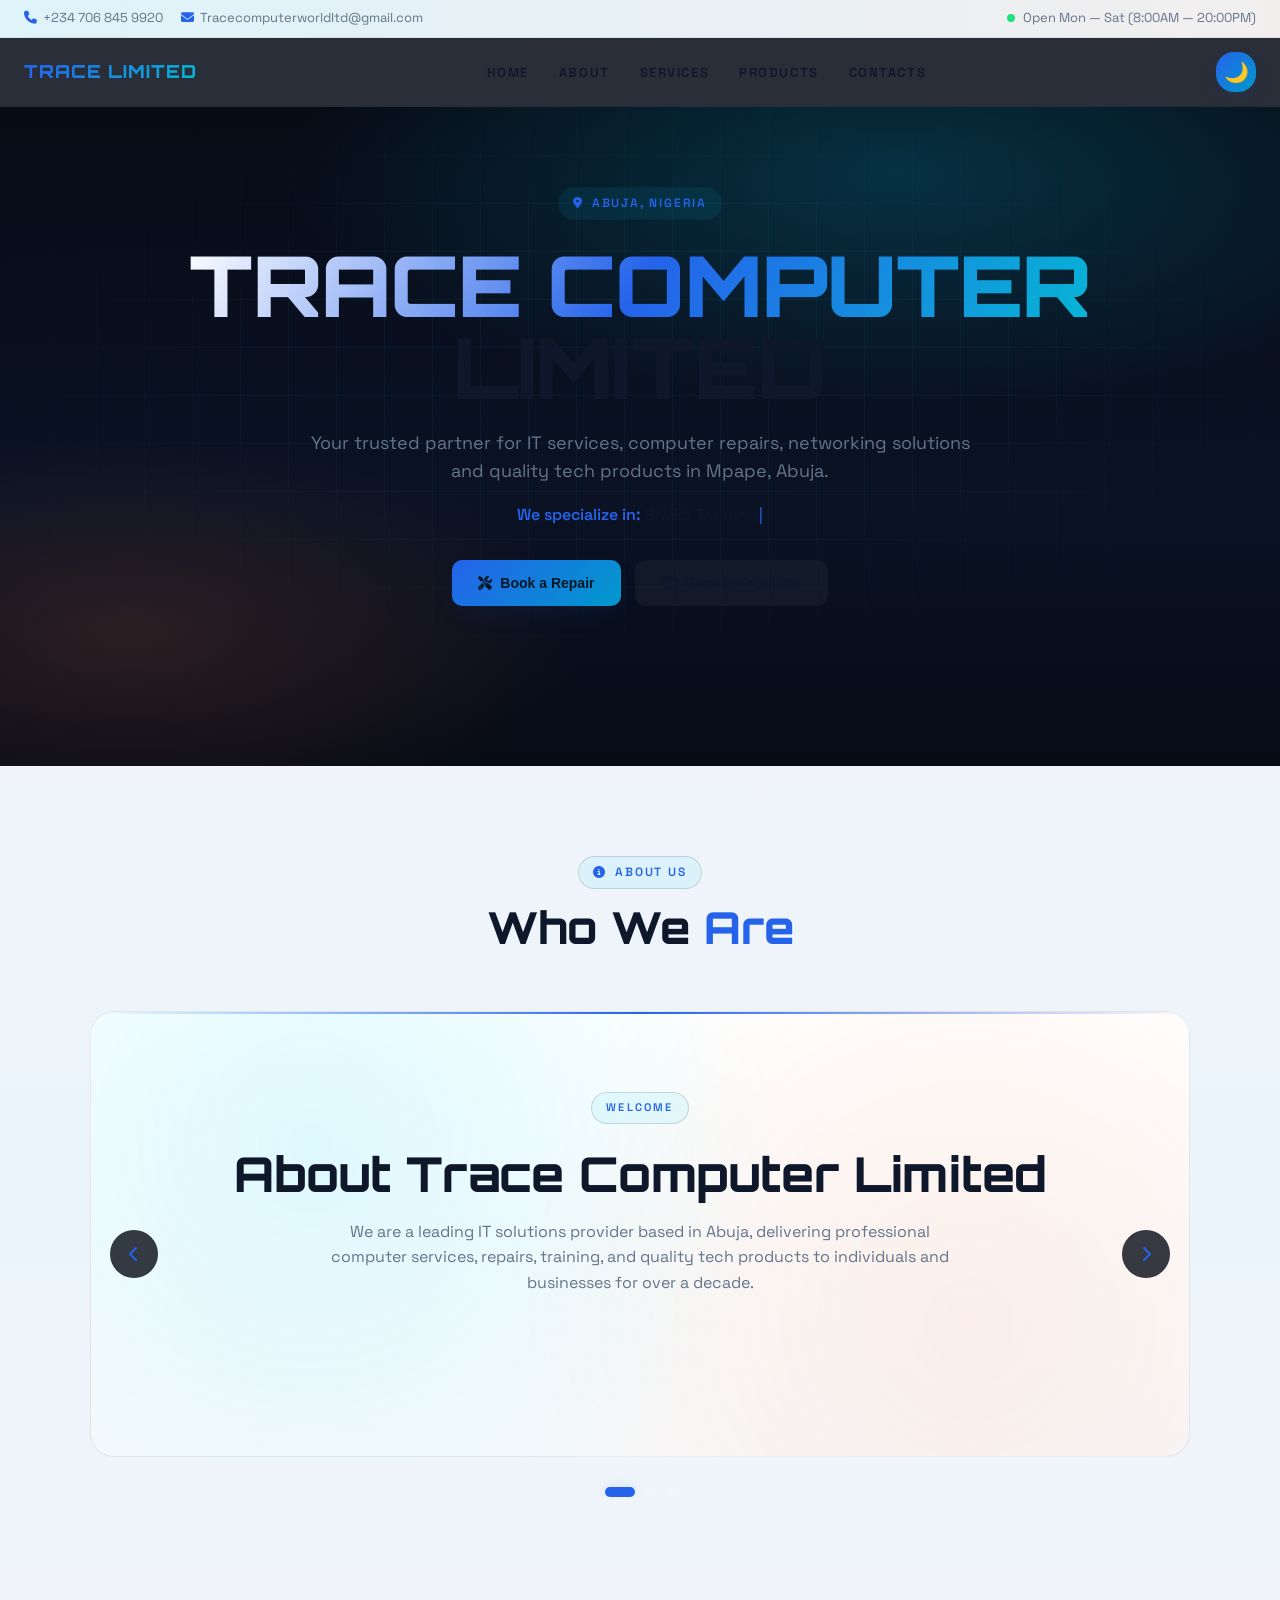
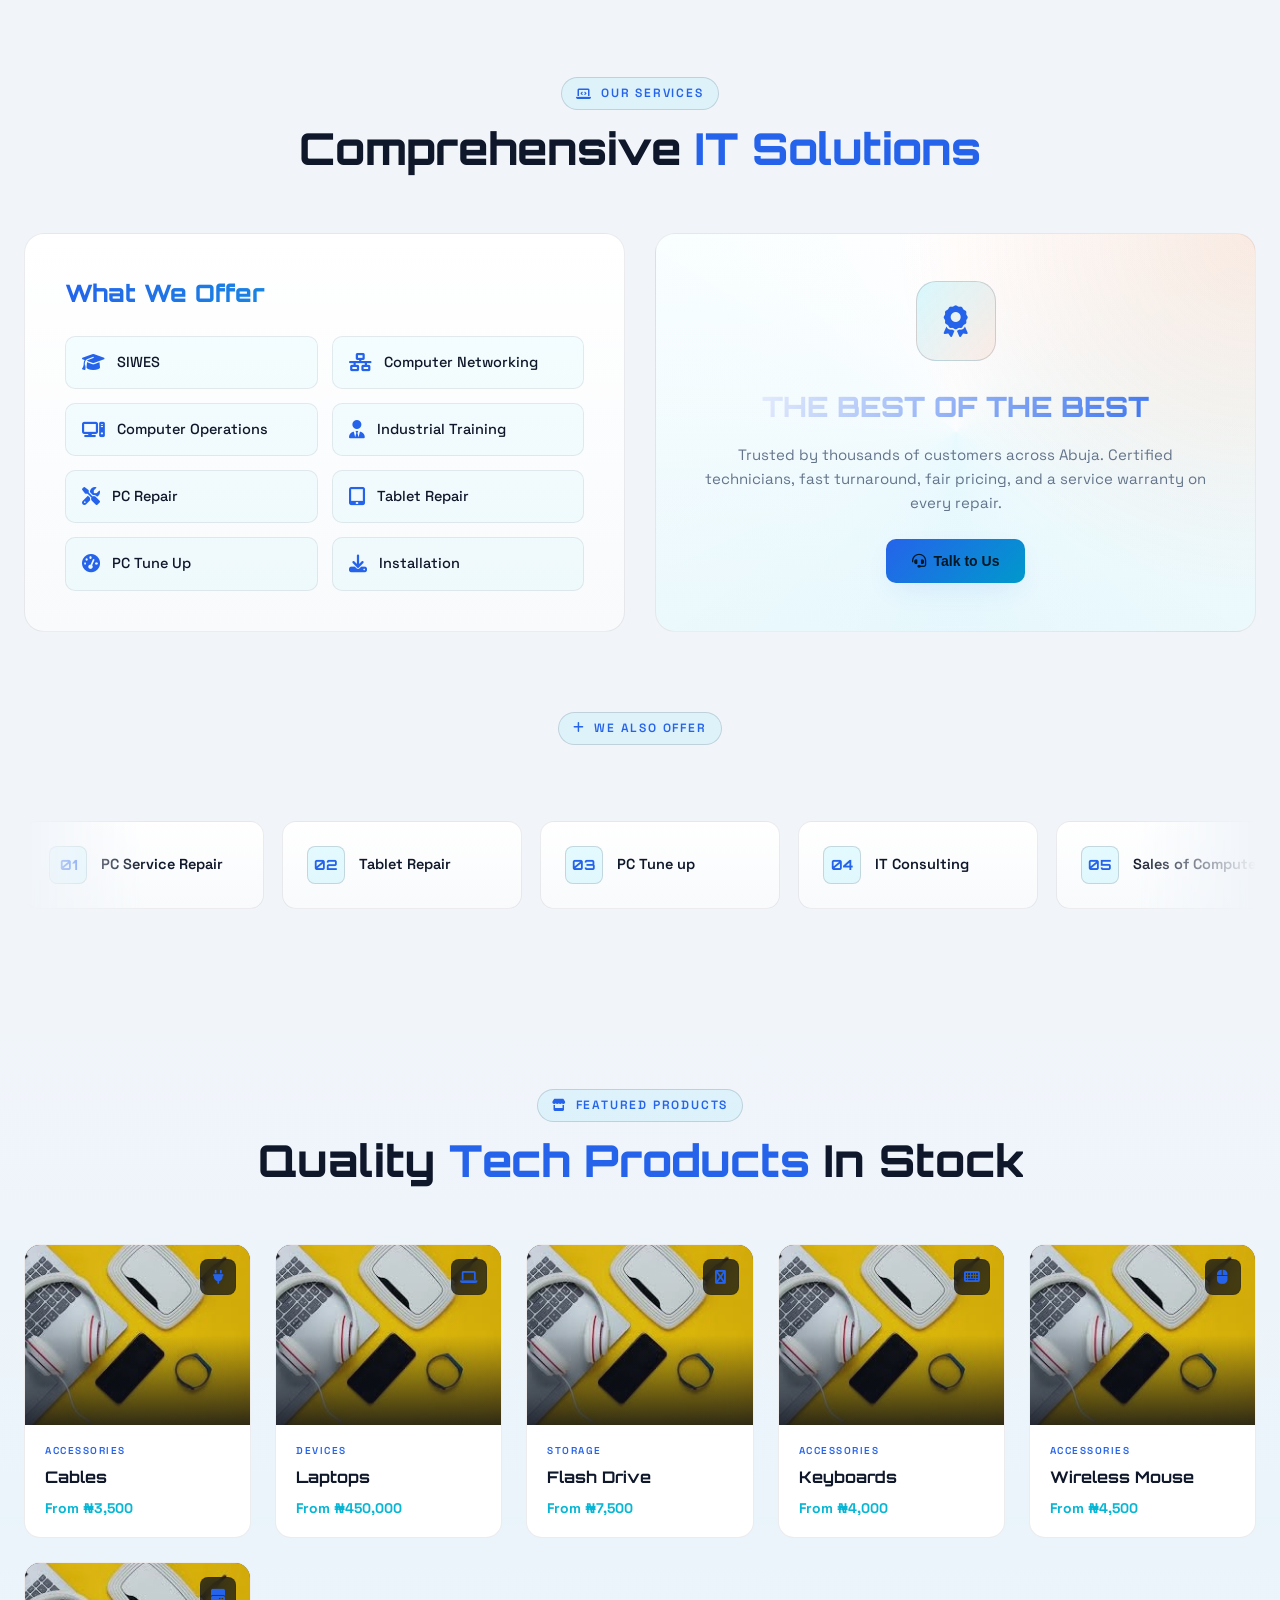
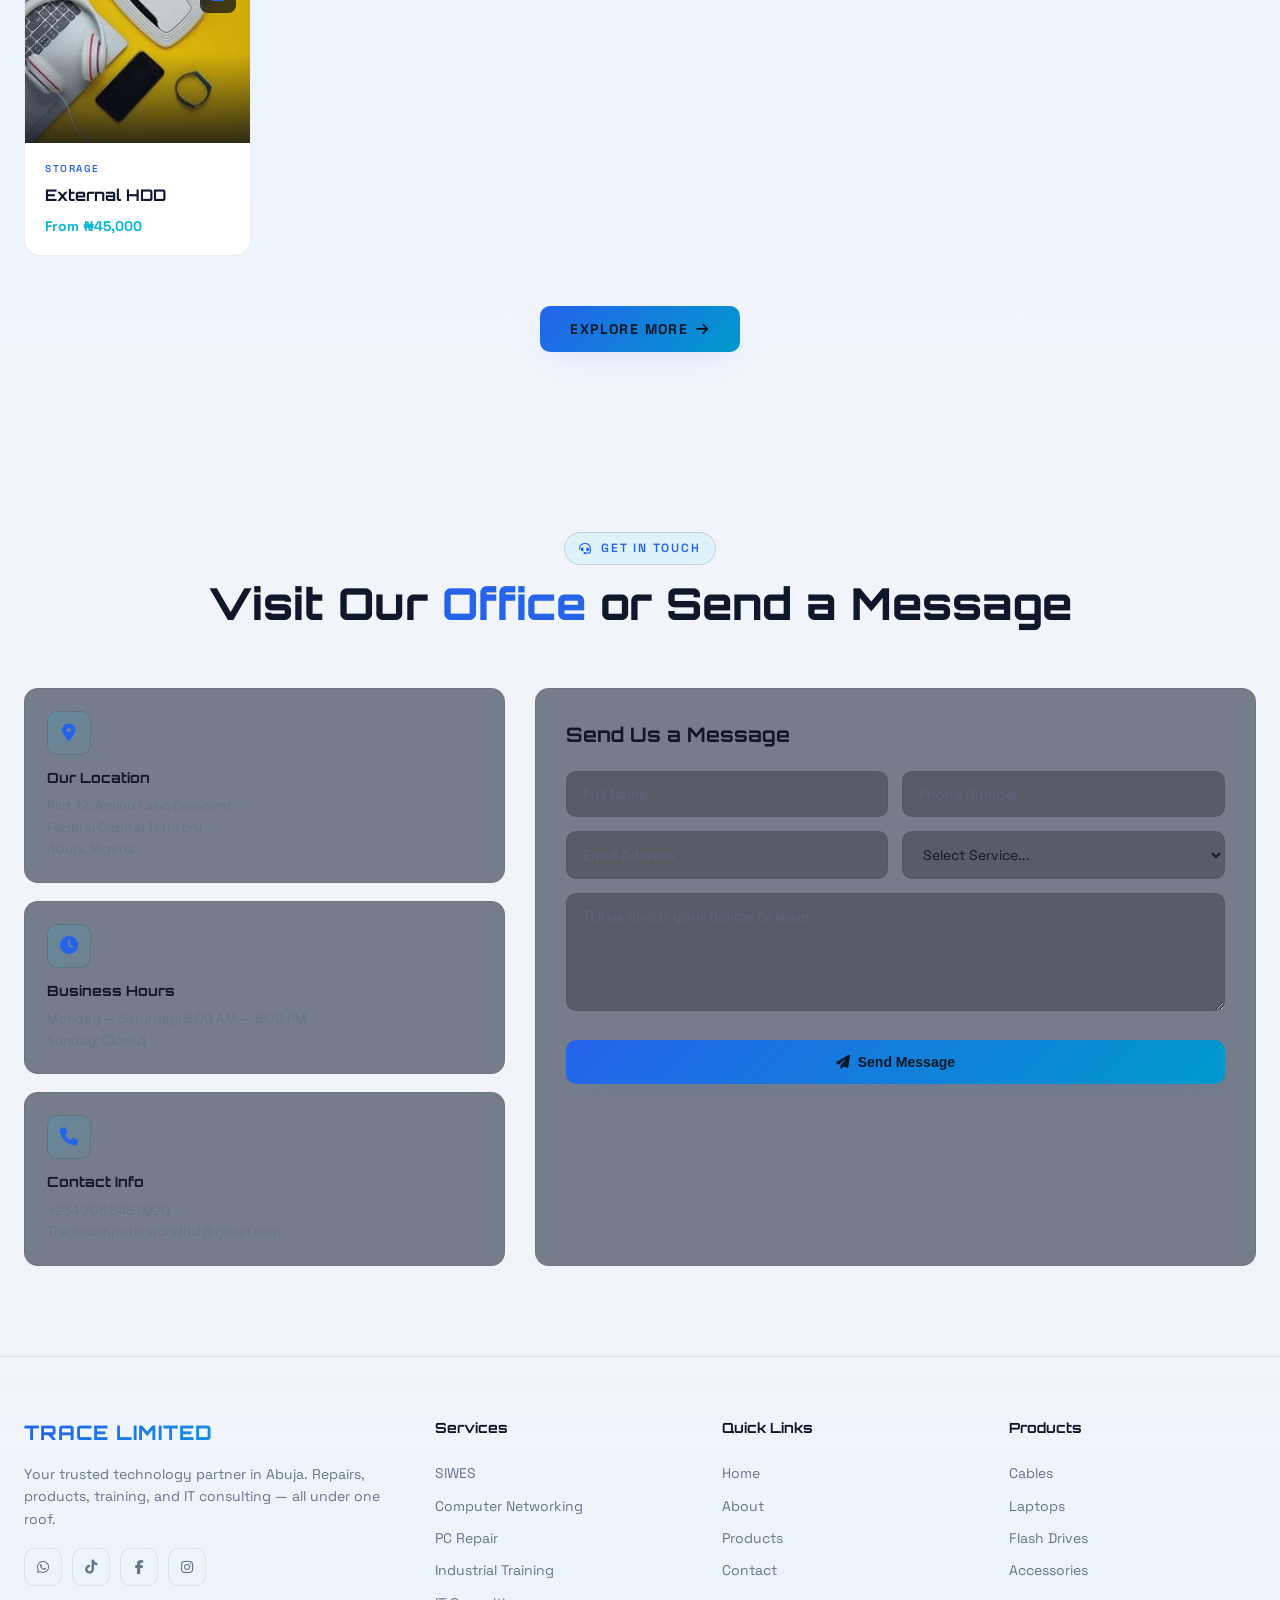
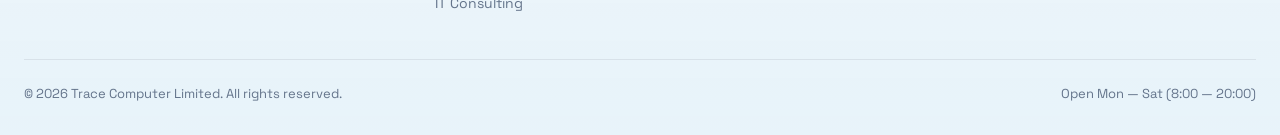
==== commit 927084cc: "Update index.html" ====
--- a/index.html
+++ b/index.html
@@ -308,7 +308,7 @@
         <div class="info-card">
           <div class="ic"><i class="fa-solid fa-phone"></i></div>
           <h4>Contact Info</h4>
-          <p>+234 803 000 0000<br>info@tracelimited.com</p>
+          <p>+234 706 845 9920<br>Tracecomputerworldltd@gmail.com</p>
         </div>
       </div>
 
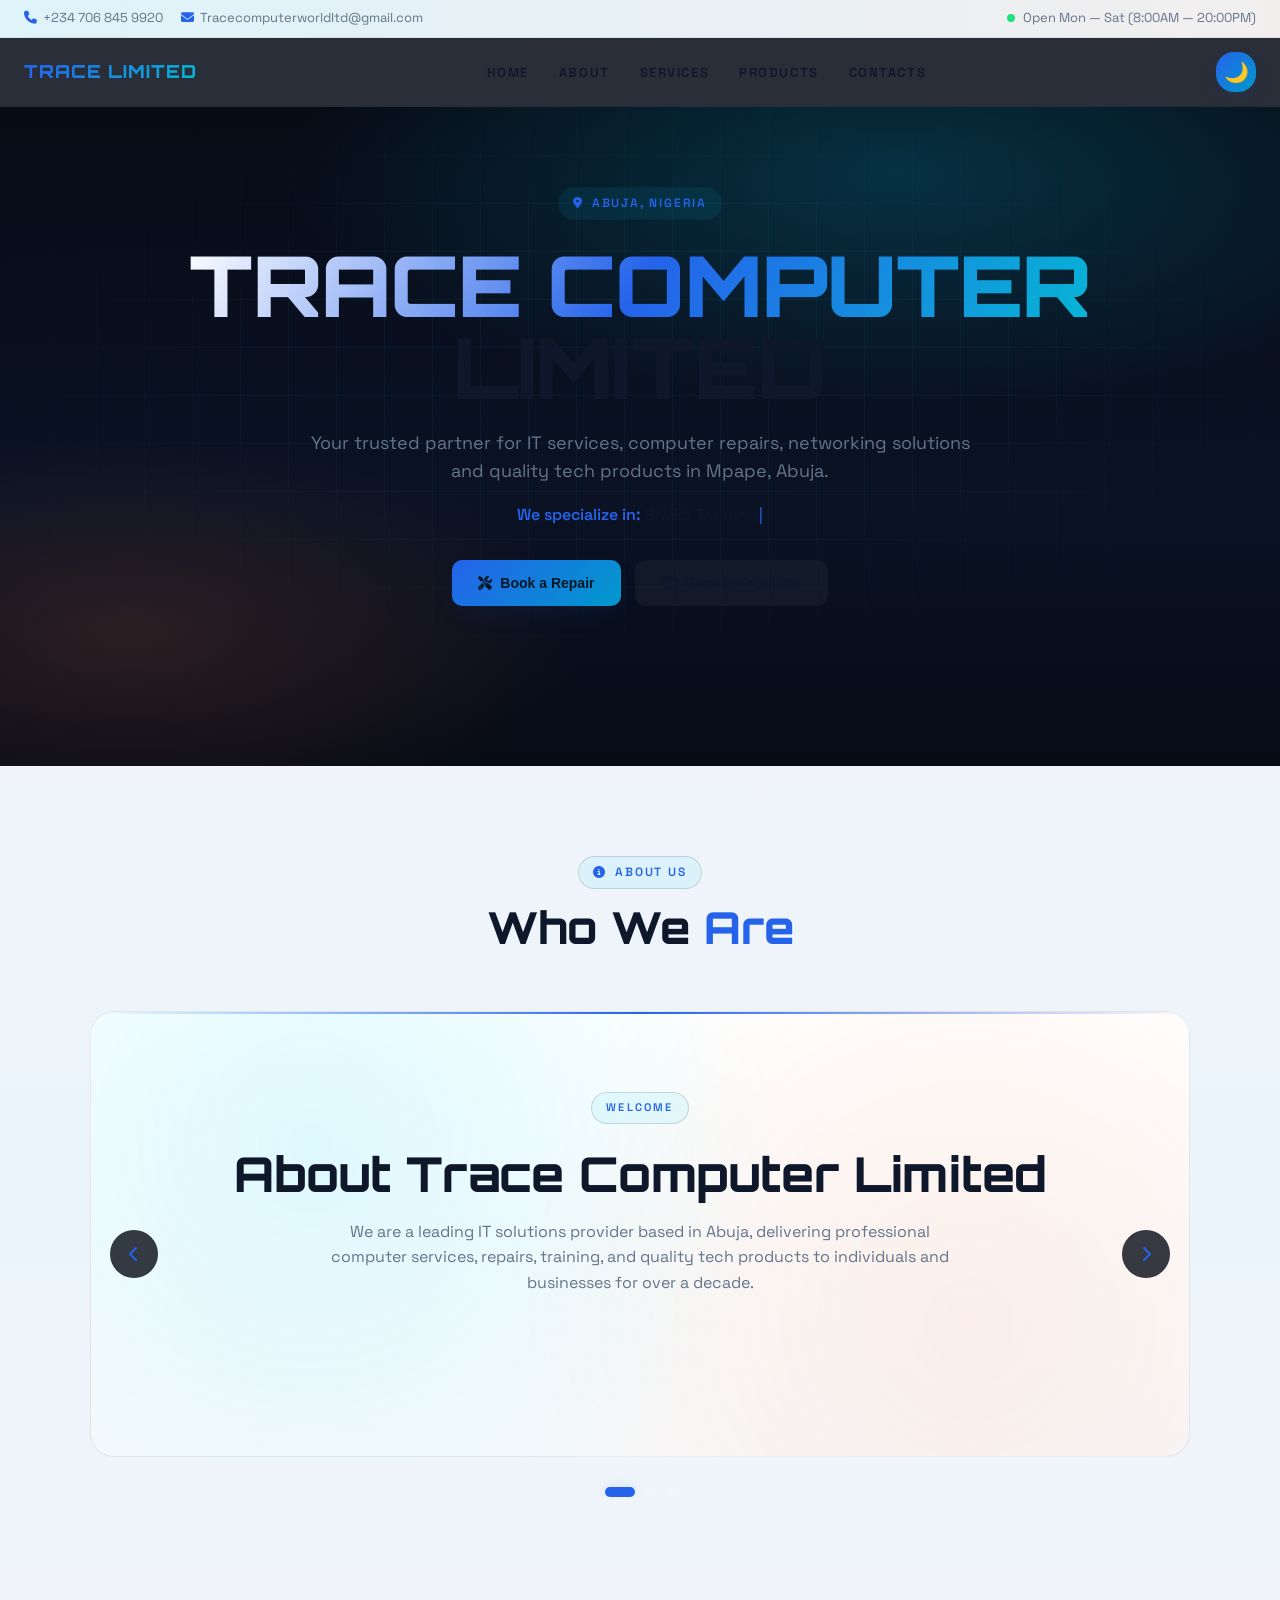
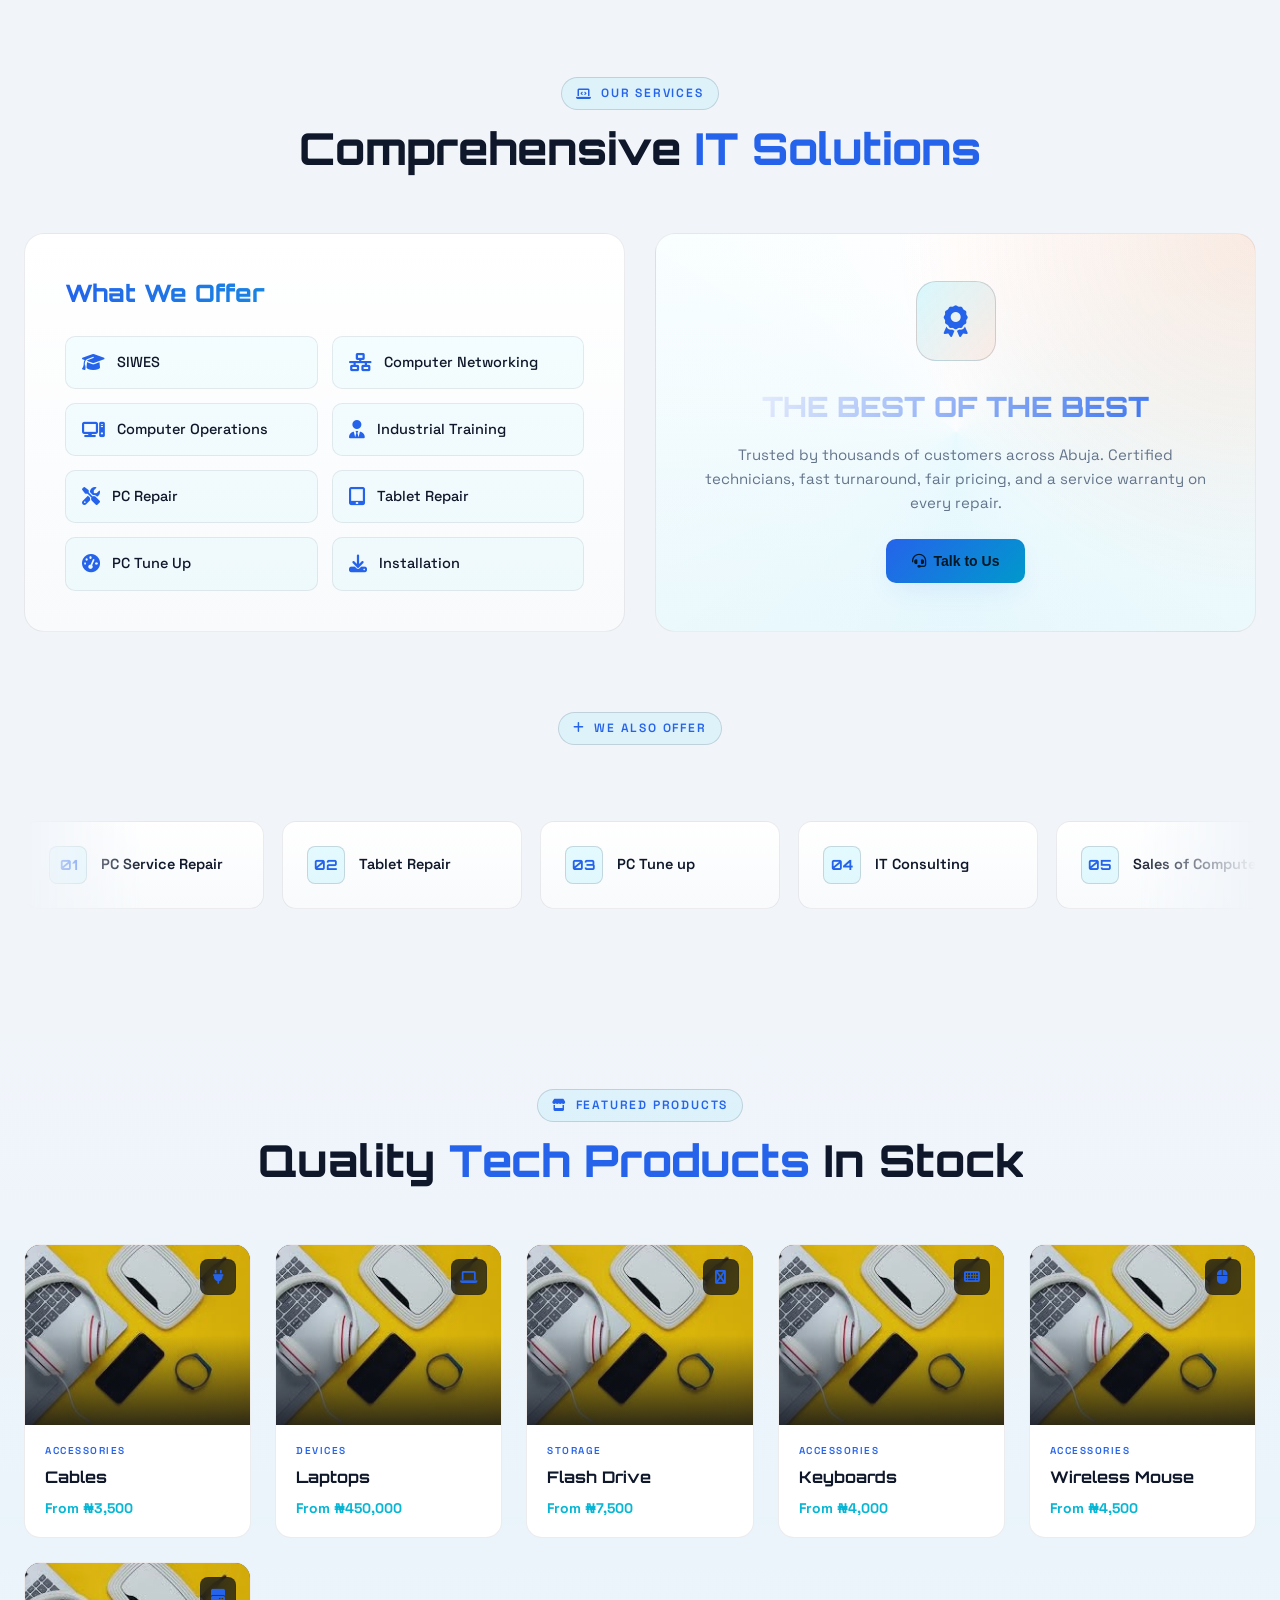
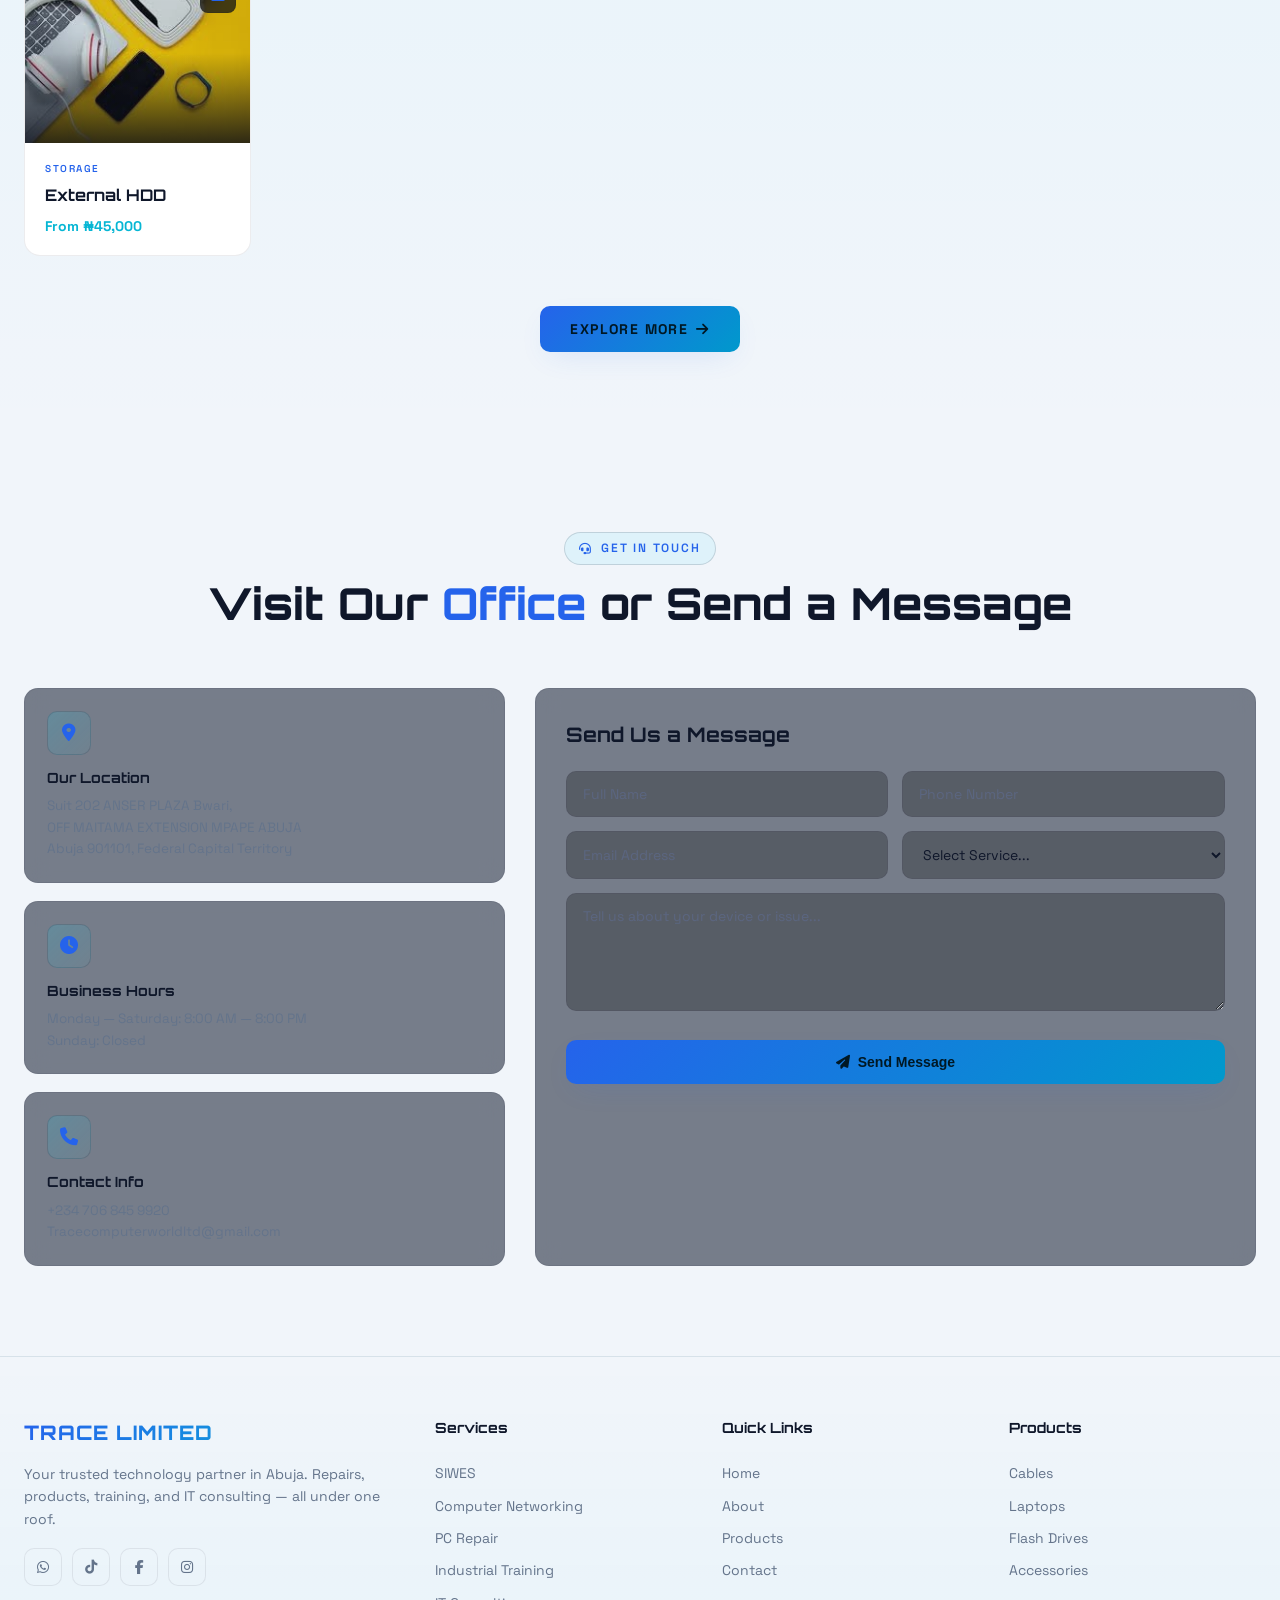
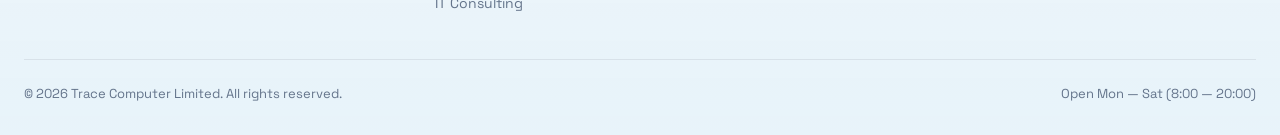
==== commit 473e2d95: "Update index.html" ====
--- a/index.html
+++ b/index.html
@@ -298,7 +298,7 @@
         <div class="info-card">
           <div class="ic"><i class="fa-solid fa-location-dot"></i></div>
           <h4>Our Location</h4>
-          <p>Plot 12, Aminu Kano Crescent<br>Federal Capital Territory<br>Abuja, Nigeria</p>
+          <p>Suit 202 ANSER PLAZA Bwari,<br>OFF MAITAMA EXTENSION MPAPE ABUJA <br>Abuja 901101, Federal Capital Territory</p>
         </div>
         <div class="info-card">
           <div class="ic"><i class="fa-solid fa-clock"></i></div>
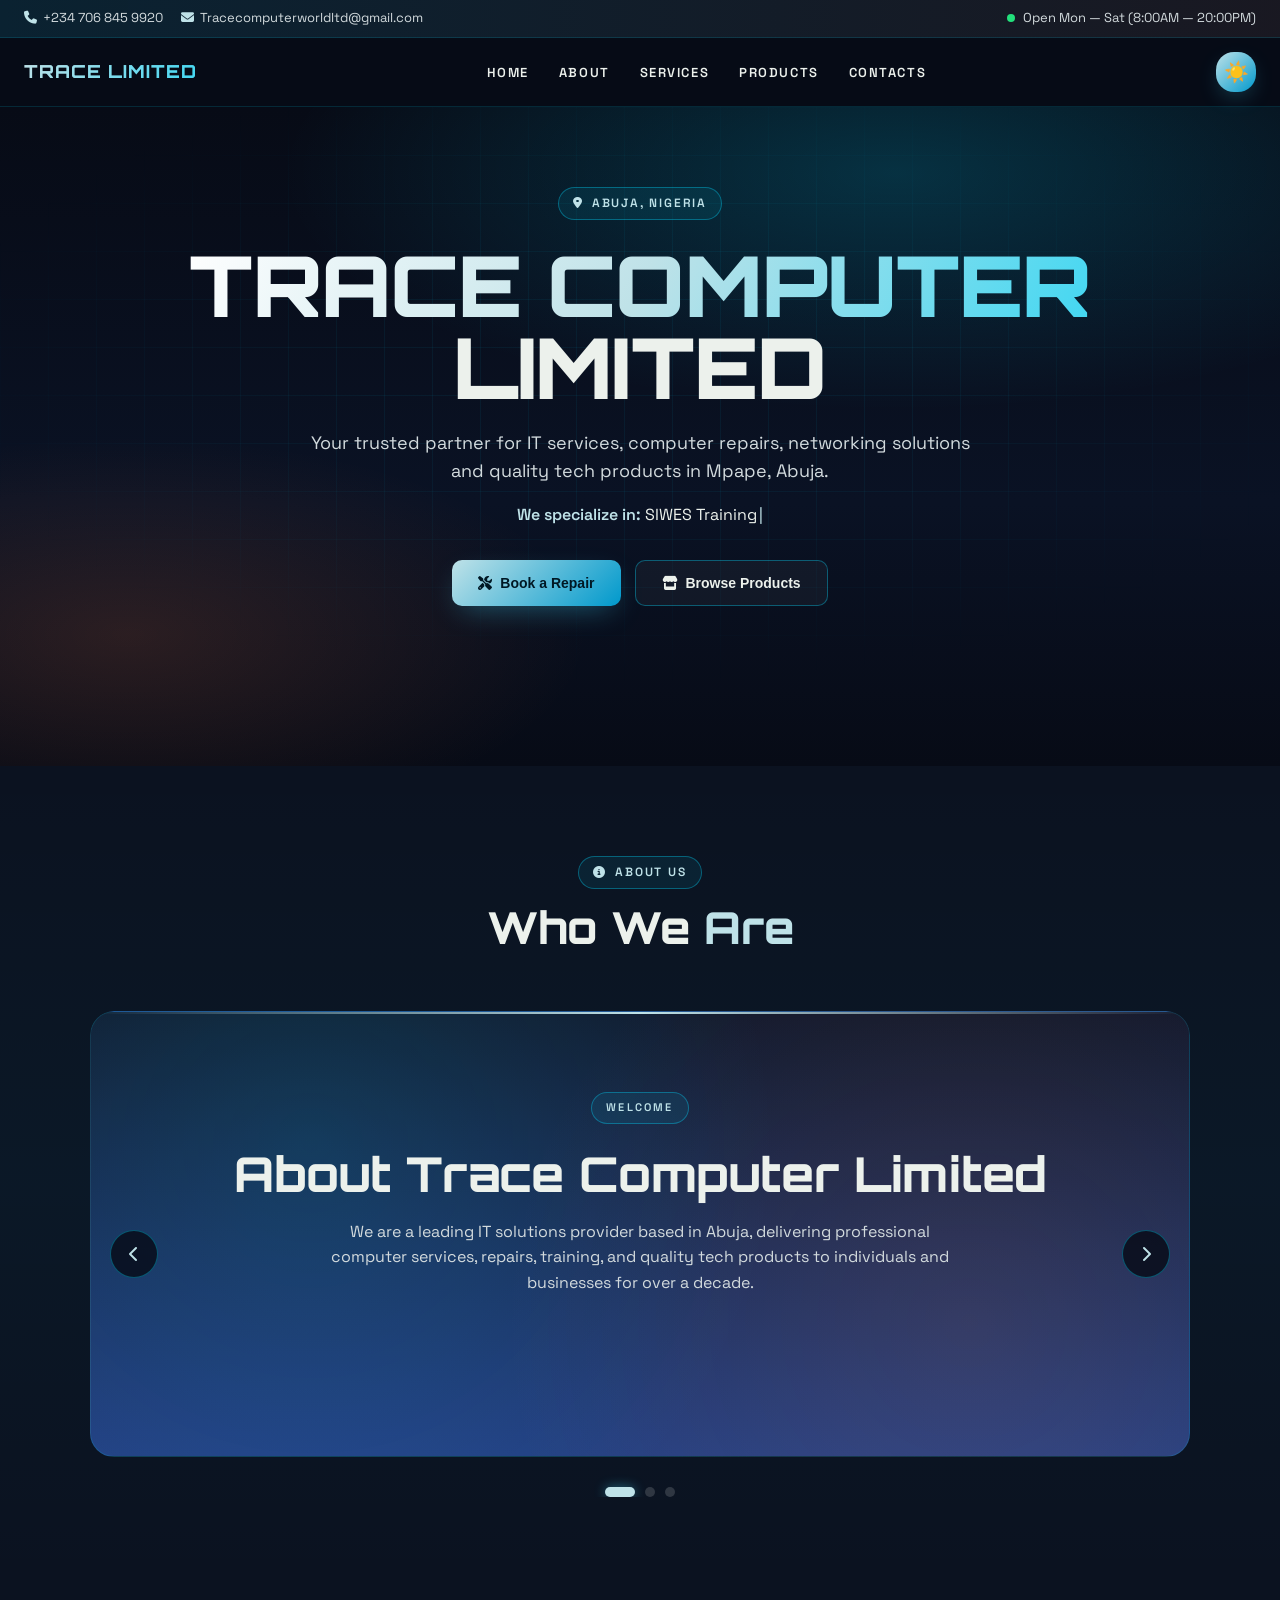
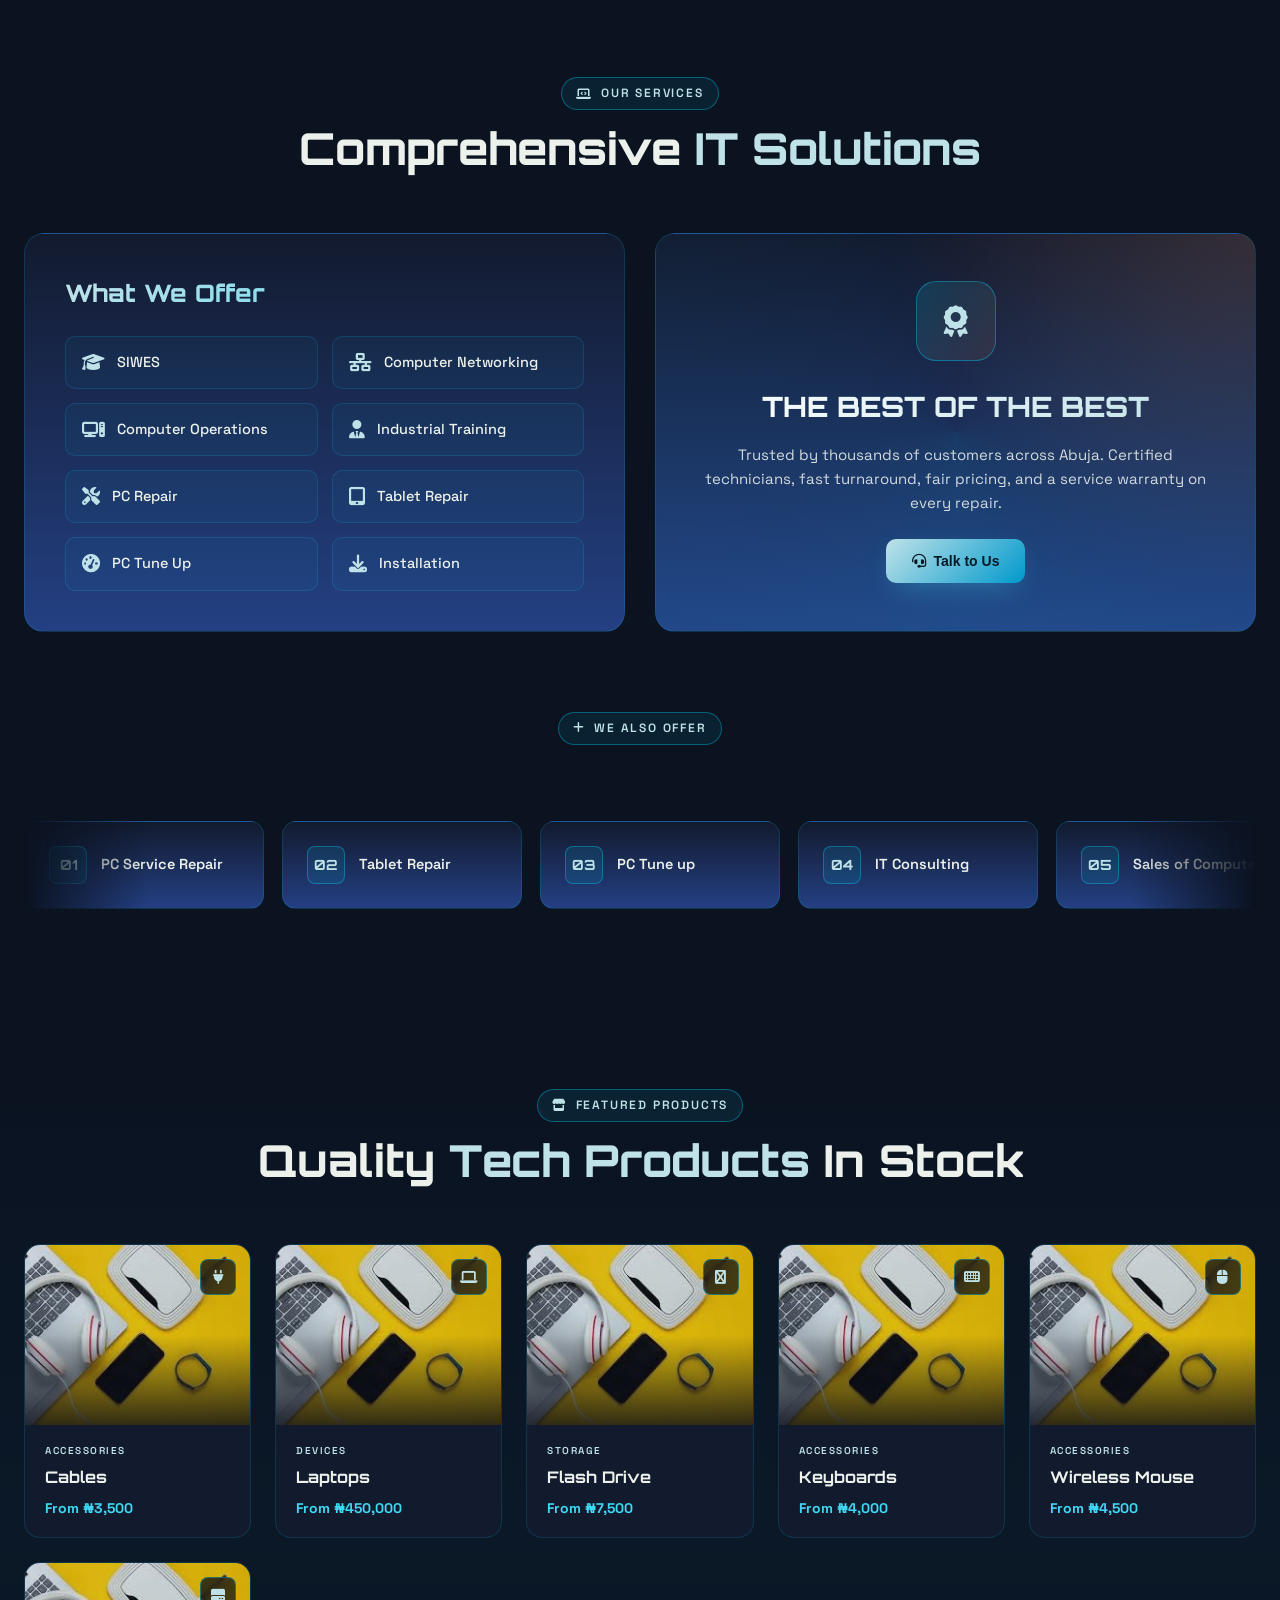
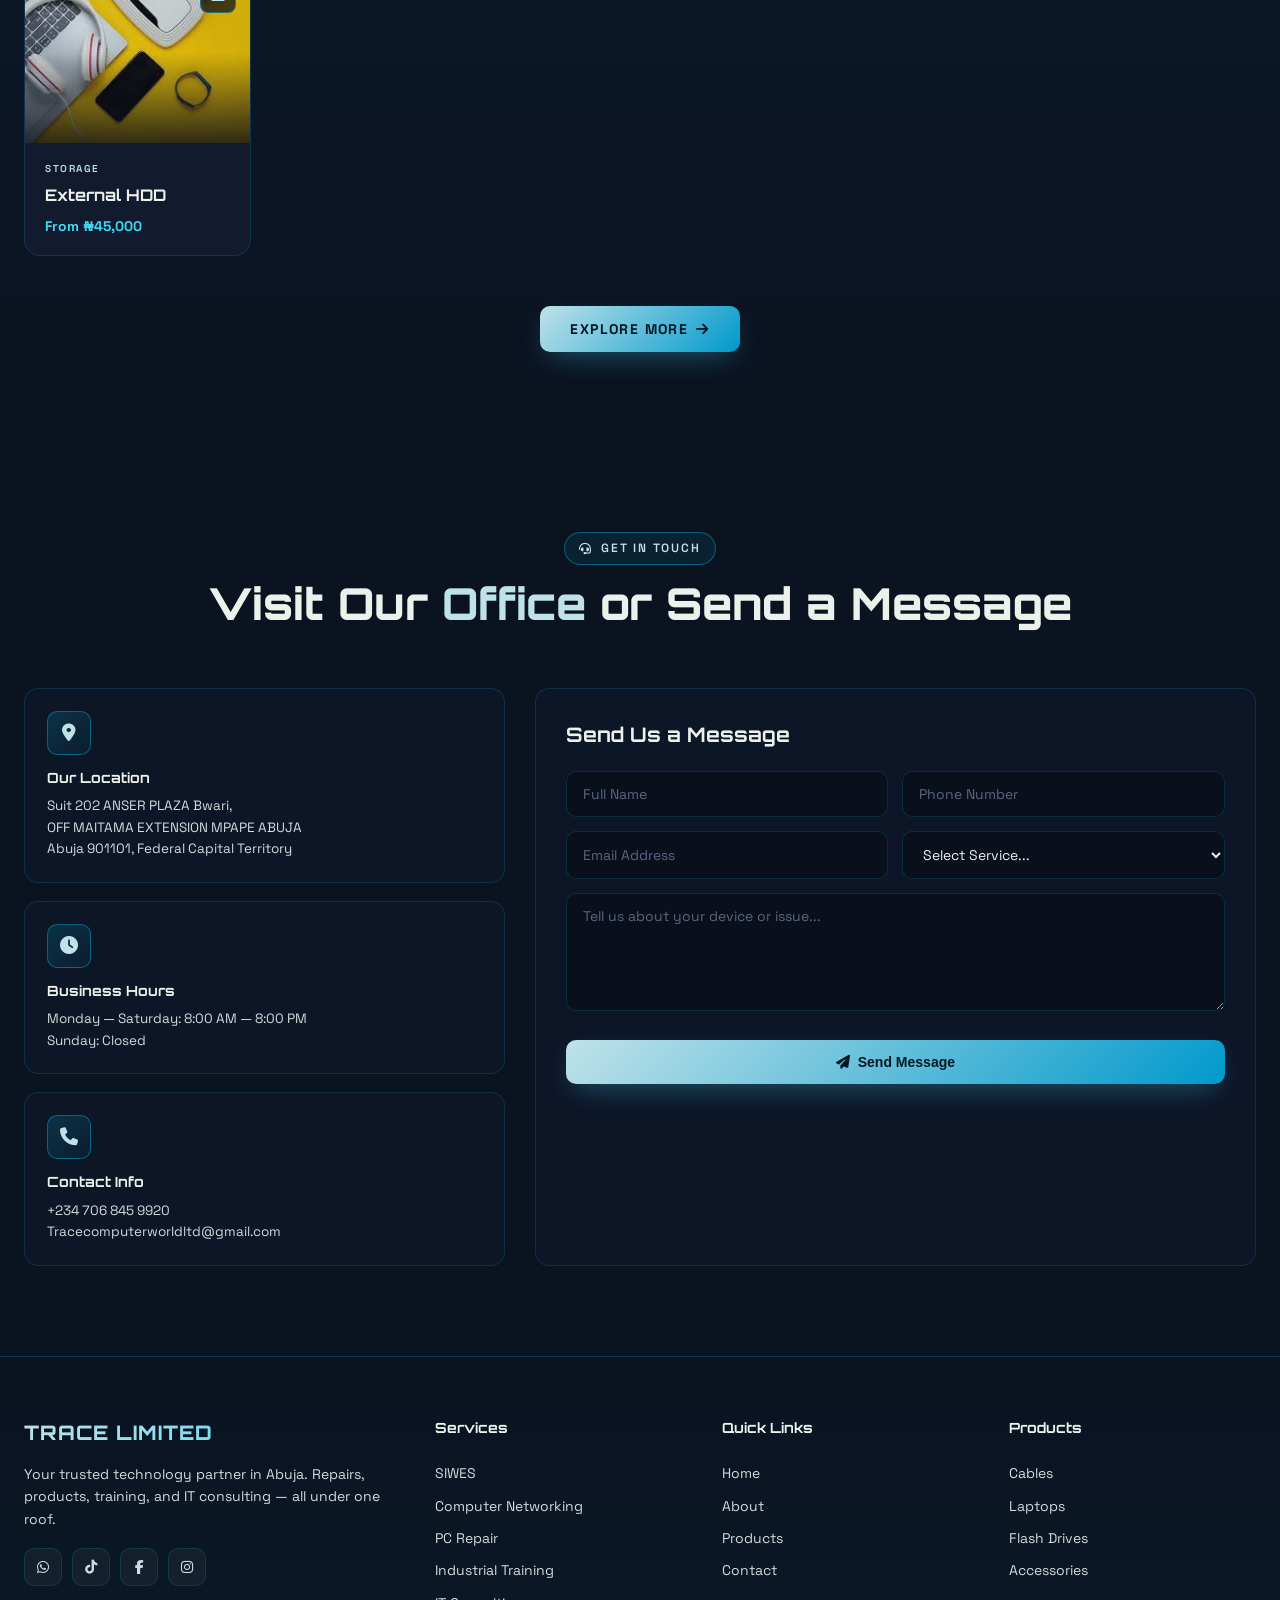
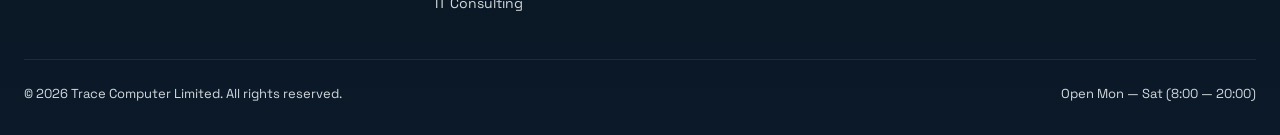
==== commit 8904da31: "Update index.html" ====
--- a/index.html
+++ b/index.html
@@ -391,30 +391,28 @@
     
 
 <script>
-  /* TOGGLE BUTTON DESTOP ONLY*/
-  // 
-const toggleBtn = document.getElementById('theme-toggle');
-const html = document.documentElement; // <html> tag
-
-/* CHECKING FOR SAVED THEME IN LOCAL STORAGE */
-const savedTheme = localStorage.getItem('theme') || 'light';
-html.setAttribute('data-theme', savedTheme);
-updateIcon(savedTheme);
-
-toggleBtn.addEventListener('click', () => {
-  let currentTheme = html.getAttribute('data-theme');
-  let newTheme = currentTheme === 'light' ? 'dark' : 'light'
-
-  html.setAttribute('data-theme', newTheme);
-  localStorage.setItem('theme', newTheme); //to save preferance
-  updateIcon(newTheme);
-});
-
-function updateIcon(theme) {
-  toggleBtn.textContent = theme === 'light' ? '🌙' : '☀️';
-}
-
-
+  /* TOGGLE BUTTON */
+  const toggleBtn = document.getElementById('theme-toggle');
+  const html = document.documentElement; // <html> tag
+
+  /* CHANGED: Default is now 'dark' to match :root CSS */
+  const savedTheme = localStorage.getItem('theme') || 'dark';
+  html.setAttribute('data-theme', savedTheme);
+  updateIcon(savedTheme);
+
+  toggleBtn.addEventListener('click', () => {
+    let currentTheme = html.getAttribute('data-theme');
+    let newTheme = currentTheme === 'light' ? 'dark' : 'light'
+
+    html.setAttribute('data-theme', newTheme);
+    localStorage.setItem('theme', newTheme); // Saves preference
+    updateIcon(newTheme);
+  });
+
+  function updateIcon(theme) {
+    // Swaps the moon and sun emojis
+    toggleBtn.textContent = theme === 'light' ? '🌙' : '☀️';
+  }
 
 
    /* ===== MOBILE MENU ===== */
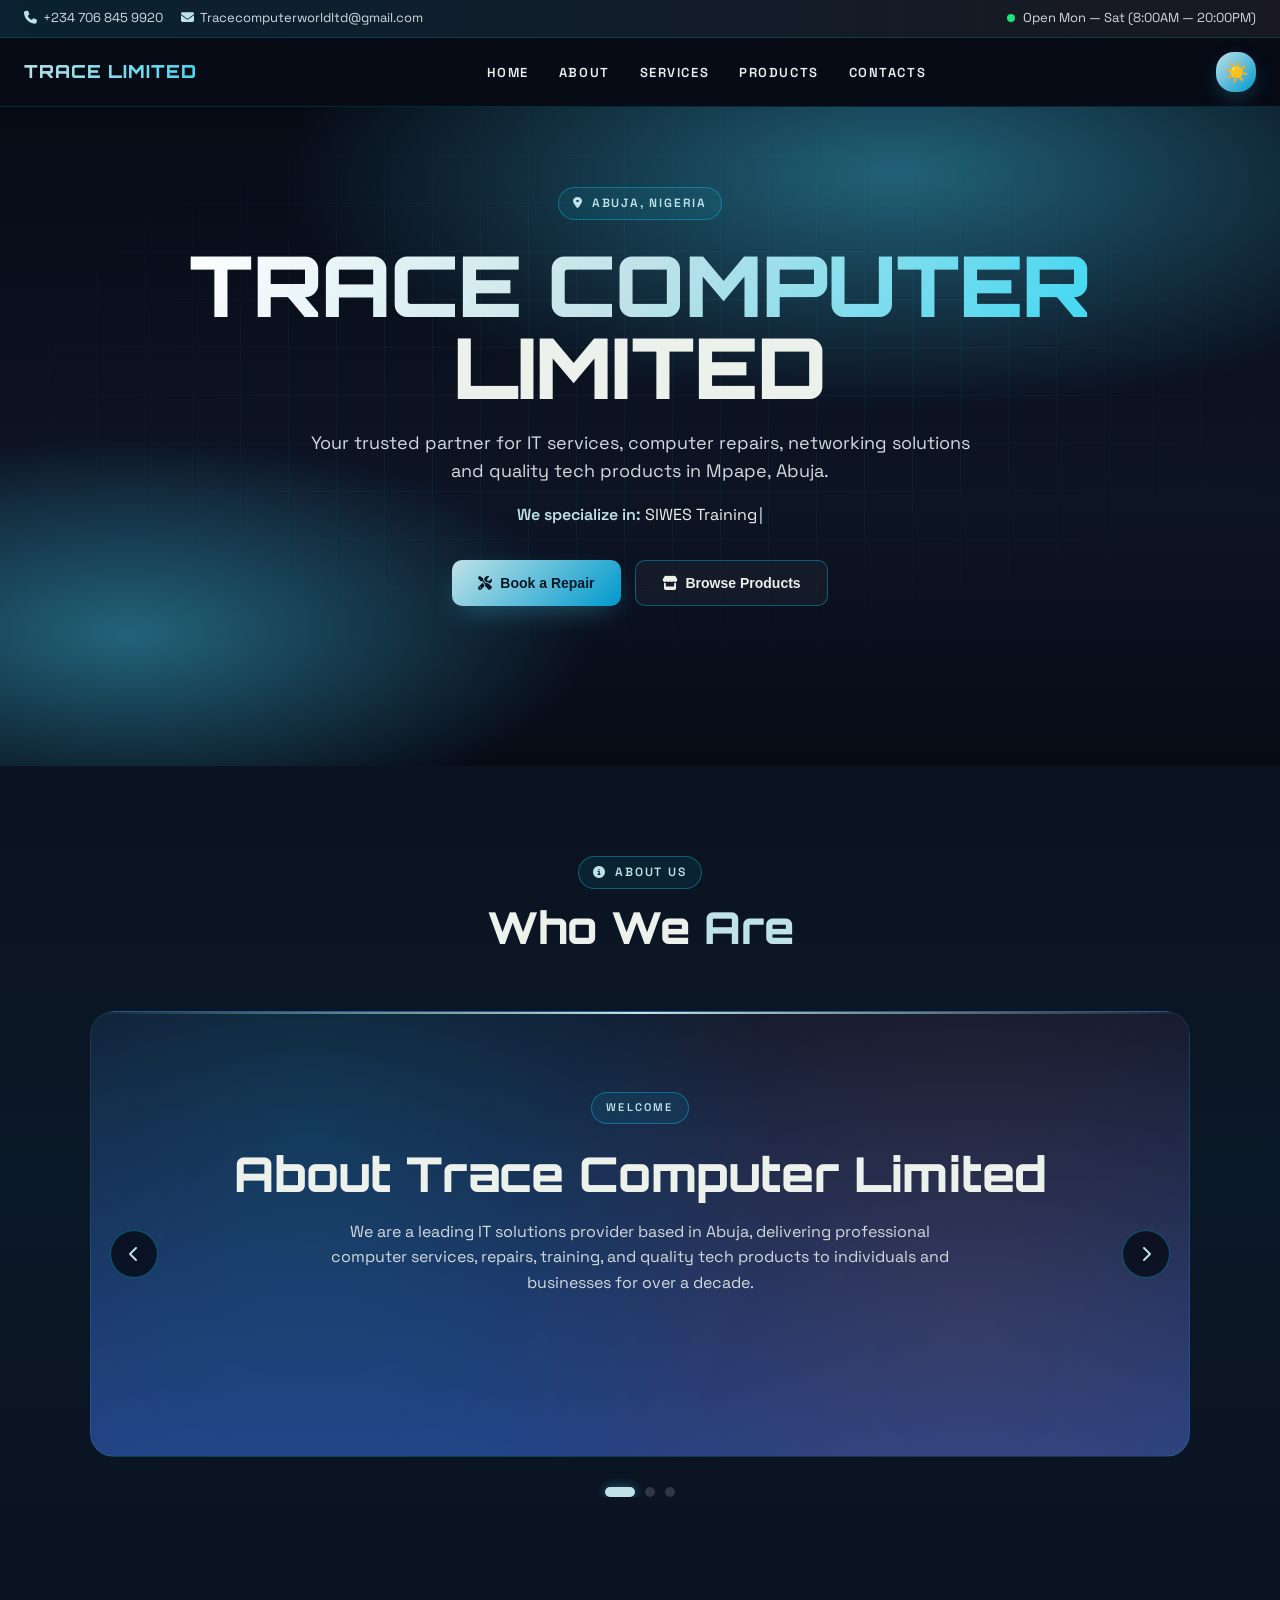
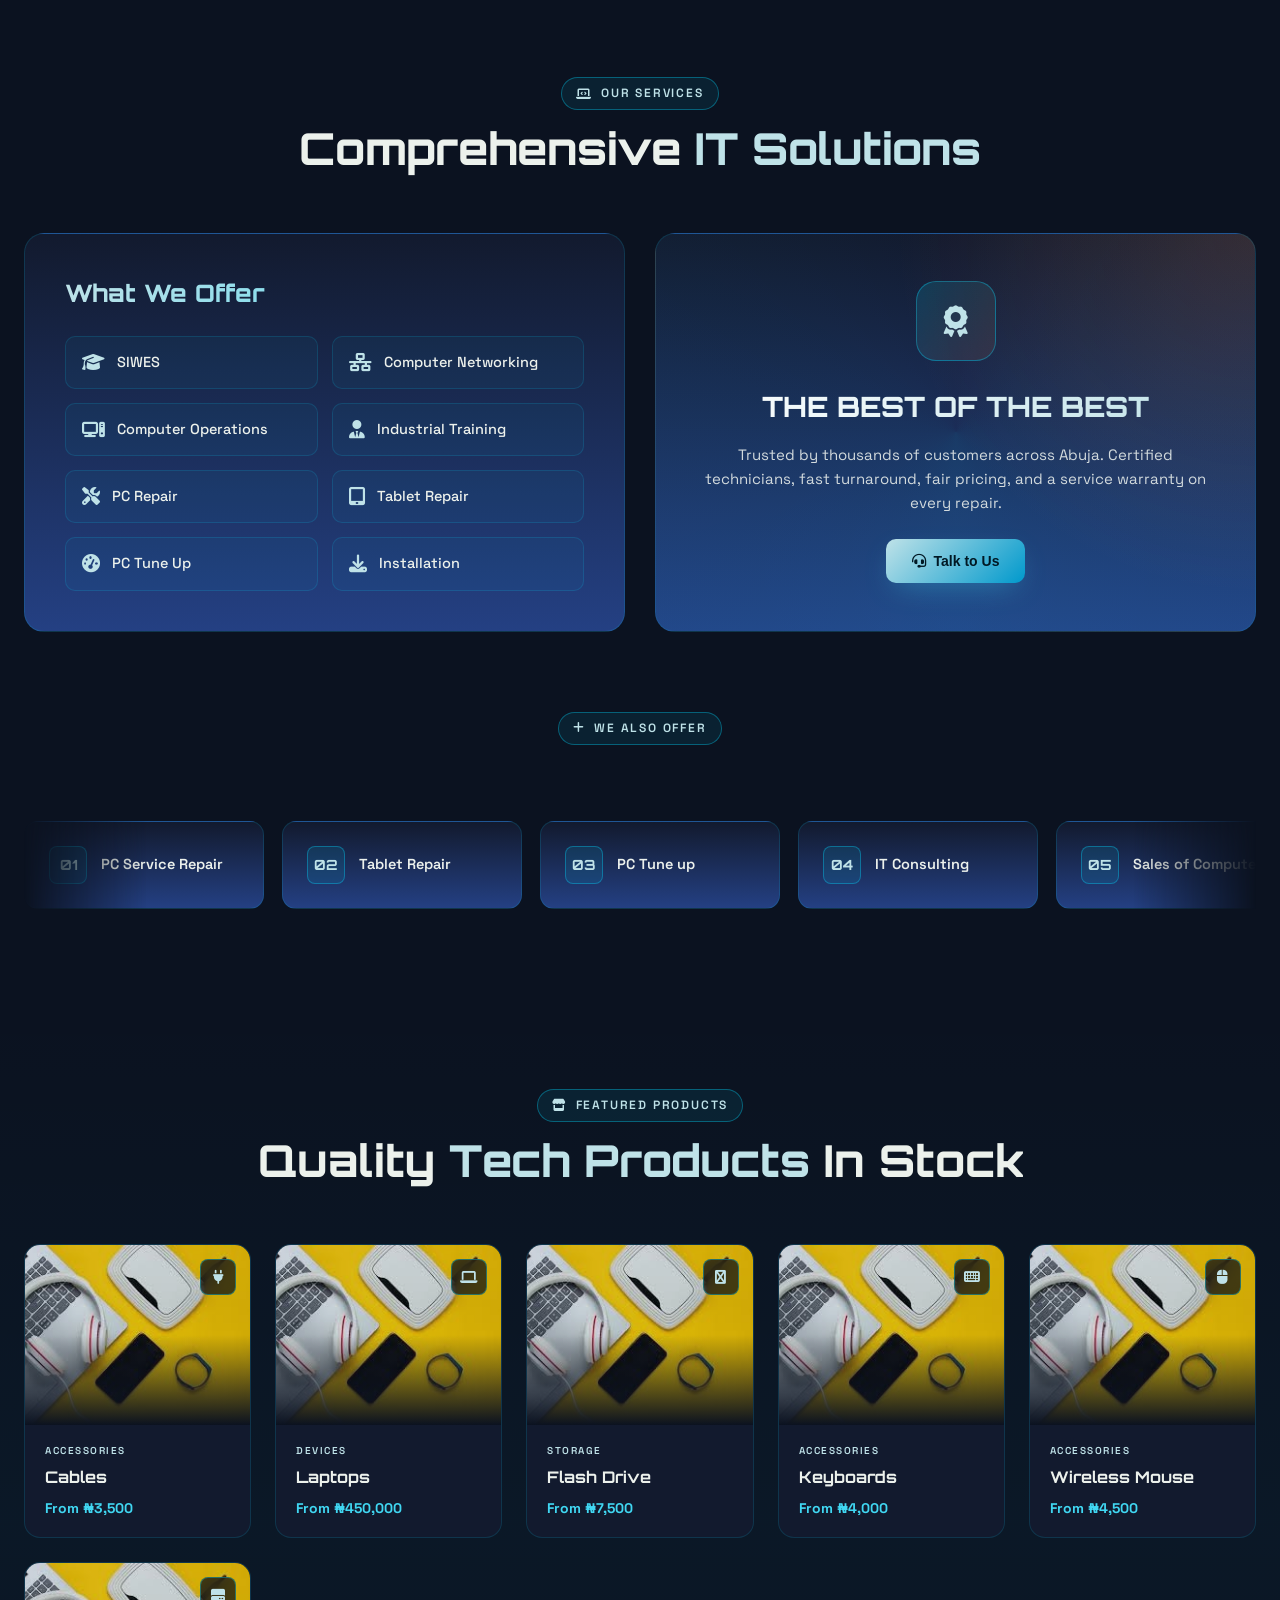
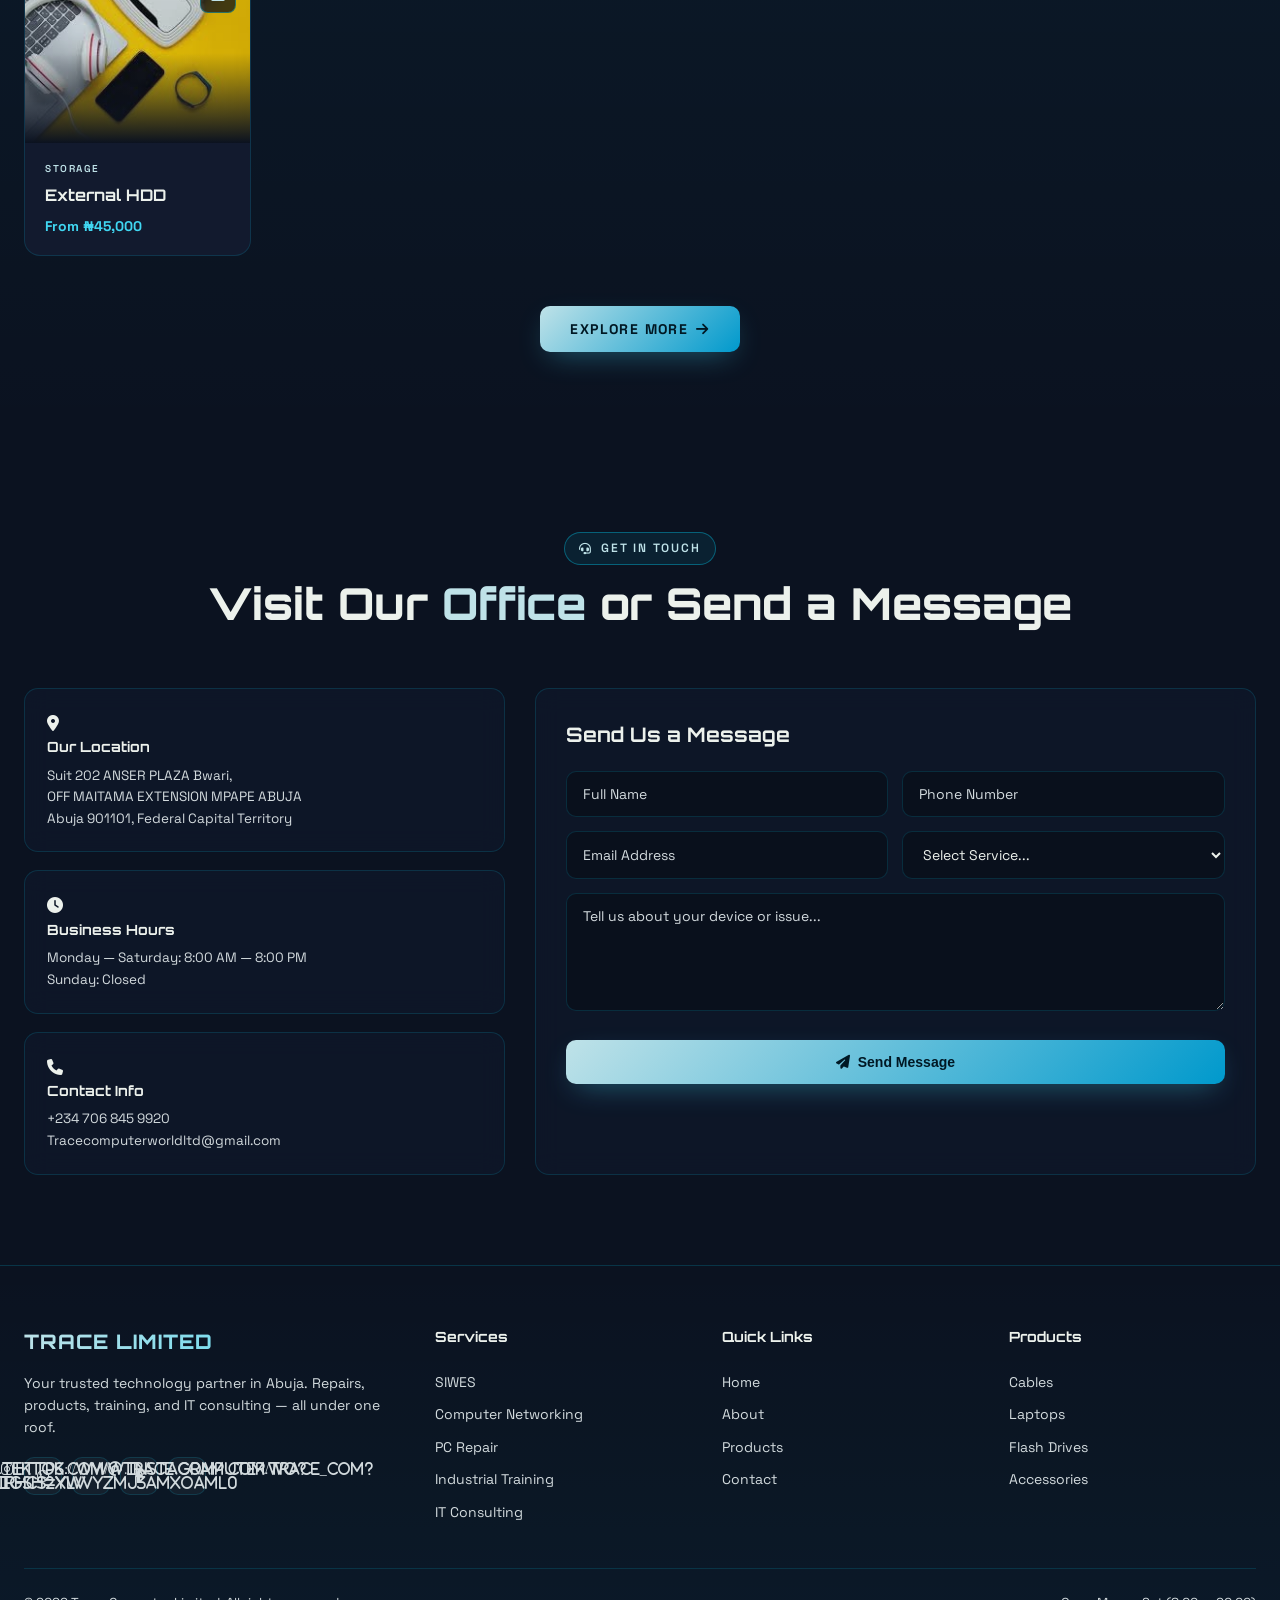
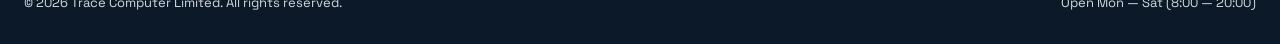
==== commit 1aea88d8: "Update index.html" ====
--- a/index.html
+++ b/index.html
@@ -348,9 +348,9 @@
         <p>Your trusted technology partner in Abuja. Repairs, products, training, and IT consulting — all under one roof.</p>
         <div class="footer-socials">
           <a href="#" class="social-icon"><i class="fa-brands fa-whatsapp"></i></a>
-          <a href="#" class="social-icon"><i class="fa-brands fa-tiktok"></i></a>
+          <a href="#" class="social-icon"><i class="fa-brands fa-tiktok">https://www.tiktok.com/@trace.computer.wo?_r=1&_t=ZS-98iRhCs2XlV</i></a>
           <a href="#" class="social-icon"><i class="fa-brands fa-facebook-f"></i></a>
-          <a href="#" class="social-icon"><i class="fa-brands fa-instagram"></i></a>
+          <a href="#" class="social-icon"><i class="fa-brands fa-instagram">https://www.instagram.com/trace_com?igsh=YWVyZmJ3amxoaml0</i></a>
         </div>
       </div>
       <div class="footer-col">
--- a/trace.css
+++ b/trace.css
@@ -1,9 +1,15 @@
- /* DARK MODE */
- :root{
+  /* DARK MODE (Default) */
+  :root{
     --bg:#0B1220; --bg-2:#0d1424; --card:#121a2e; --card-2:#244083;
     --border:rgba(0,217,255,0.14); --border-strong:rgba(0,217,255,0.35);
     --fg:#ecf1ec; --muted:#d2dadd;
     --accent:#bfe2e8; --accent-2:#40d7f2; --accent-glow:rgba(63, 201, 236, 0.45);
+    
+    /* --- NEW VARIABLES ADDED --- */
+    --header-bg: rgba(7,11,22,0.85);
+    --bg-deep: #070b16;
+    --card-glass: rgba(18,26,46,0.55);
+    --input-bg: rgba(0,0,0,0.25);
   }
 
   /* LIGHT MODE */
@@ -11,8 +17,13 @@
     --bg: #f1f5fa; --bg-2:#eef2f7;
     --card: #ffffff; --card-2:#f8fafc; --fg:#0f172a;  --muted:#64748b;
     --border:rgba(15, 23, 42, 0.08); --border-strong:rgba(15,23, 42,0.15);
-     --accent:#2563eb; --accent-2:#06b6d4; --accent-glow:rgba(37, 99, 235, 0.15);
+    --accent:#2563eb; --accent-2:#06b6d4; --accent-glow:rgba(37, 99, 235, 0.15);
     
+    /* --- NEW VARIABLES ADDED --- */
+    --header-bg: rgba(241,245,250,0.9); /* Light frosted glass */
+    --bg-deep: #eef2f7;                 /* Light background for hero fall-off */
+    --card-glass: rgba(255,255,255,0.7);/* Light frosted glass for contact cards */
+    --input-bg: rgba(0,0,0,0.05);       /* Very light input background */
   }
   
   *{box-sizing:border-box;
@@ -49,11 +60,12 @@
   }
 
   /* ===== HEADER ===== */
-  .Header{
-    position:sticky;top:0;z-index:50;
-    background:rgba(7,11,22,0.85);backdrop-filter:blur(14px);
-    border-bottom:1px solid var(--border);
-  }
+ .Header{
+  position:sticky;top:0;z-index:50;
+  background: var(--header-bg); /* CHANGED */
+  backdrop-filter:blur(14px);
+  border-bottom:1px solid var(--border);
+}
   nav{
     max-width:1280px;margin:0 auto;padding:14px 24px;
     display:flex;align-items:center;justify-content:space-between;gap:20px;
@@ -99,14 +111,16 @@
   .toggle-btn:hover{transform:translateY(-2px)}
 
   /* ===== HERO ===== */
-  .hero{
-    position:relative;overflow:hidden;
-    padding:80px 24px 100px;
-    background:
-      radial-gradient(ellipse 80% 60% at 70% 10%, rgba(0,217,255,0.18), transparent 60%),
-      radial-gradient(ellipse 60% 50% at 10% 80%, rgba(255,122,61,0.14), transparent 60%),
-      linear-gradient(180deg, #070b16 0%, #0a1224 60%, #070b16 100%);
-  }
+ .hero{
+  position:relative;overflow:hidden;
+  padding:80px 24px 100px;
+  background:
+    /* Replaced hardcoded cyan/orange glows with --accent-glow */
+    radial-gradient(ellipse 80% 60% at 70% 10%, var(--accent-glow), transparent 60%),
+    radial-gradient(ellipse 60% 50% at 10% 80%, var(--accent-glow), transparent 60%),
+    /* Replaced hardcoded #070b16 with --bg-deep */
+    linear-gradient(180deg, var(--bg-deep) 0%, var(--bg-2) 60%, var(--bg-deep) 100%);
+}
   .grid-overlay{
     position:absolute;inset:0;
     background-image:
@@ -344,20 +358,24 @@
     transform:translateY(-6px);border-color:var(--border-strong);
     box-shadow:0 24px 60px -20px rgba(0,217,255,0.3);
   }
-  .product-img{
-    height:180px;overflow:hidden;position:relative;
-    background:linear-gradient(135deg,#0f1730,#1a2645);
-    display:flex;align-items:center;justify-content:center;
-  }
+.product-img{
+  height:180px;overflow:hidden;position:relative;
+  /* CHANGED to use variables instead of hardcoded dark blue */
+  background:linear-gradient(135deg, var(--card), var(--bg-2));
+  display:flex;align-items:center;justify-content:center;
+}
+/* ... */
+
   .product-img img{
     width:100%;height:100%;object-fit:cover;
     transition:transform .5s;opacity:.85;
   }
   .products-card:hover .product-img img{transform:scale(1.1);opacity:1}
-  .product-img::after{
-    content:"";position:absolute;inset:0;
-    background:linear-gradient(180deg,transparent 50%,rgba(7,11,22,0.8));
-  }
+.product-img::after{
+  content:"";position:absolute;inset:0;
+  /* CHANGED: Fades seamlessly into the background in both modes */
+  background:linear-gradient(180deg,transparent 50%,var(--bg));
+}
   .product-icon{
     position:absolute;top:14px;right:14px;z-index:2;
     width:36px;height:36px;border-radius:8px;
@@ -387,6 +405,7 @@
   .btn-exploremore .btn:hover{transform:translateY(-2px)}
 
   /* ===== CONTACTS ===== */
+
   .contacts{padding:90px 24px;max-width:1280px;margin:0 auto}
   .contacts-grid{display:grid;grid-template-columns:1fr 1.5fr;gap:30px}
   .contact-info{display:flex;flex-direction:column;gap:18px}
@@ -394,28 +413,28 @@
     background:rgba(18,26,46,0.55);backdrop-filter:blur(12px);
     border:1px solid var(--border);border-radius:14px;padding:22px;
   }
-  .info-card .ic{
-    width:44px;height:44px;border-radius:10px;
-    background:linear-gradient(135deg,rgba(0,217,255,0.15),rgba(0,217,255,0.04));
-    border:1px solid var(--border-strong);
-    display:flex;align-items:center;justify-content:center;
-    color:var(--accent);margin-bottom:12px;font-size:18px;
-  }
+ .info-card{
+  background: var(--card-glass); /* CHANGED */
+  backdrop-filter:blur(12px);
+  border:1px solid var(--border);border-radius:14px;padding:22px;
+}
   .info-card h4{font-family:'Orbitron',sans-serif;font-weight:700;font-size:14px;margin-bottom:6px}
   .info-card p{color:var(--muted);font-size:13.5px}
-  .contact-form{
-    background:rgba(18,26,46,0.55);backdrop-filter:blur(12px);
-    border:1px solid var(--border);border-radius:14px;padding:30px;
-  }
+ .contact-form{
+  background: var(--card-glass); /* CHANGED */
+  backdrop-filter:blur(12px);
+  border:1px solid var(--border);border-radius:14px;padding:30px;
+}
   .contact-form h3{font-family:'Orbitron',sans-serif;font-weight:700;font-size:20px;margin-bottom:20px}
   .form-row{display:grid;grid-template-columns:1fr 1fr;gap:14px;margin-bottom:14px}
-  .form-input{
-    width:100%;background:rgba(0,0,0,0.25);border:1px solid var(--border);
-    border-radius:10px;padding:13px 16px;color:var(--fg);
-    font-family:inherit;font-size:14px;transition:border-color .25s;
-  }
+ .form-input{
+  width:100%;background: var(--input-bg); /* CHANGED */
+  border:1px solid var(--border);
+  border-radius:10px;padding:13px 16px;color:var(--fg);
+  font-family:inherit;font-size:14px;transition:border-color .25s;
+}
   .form-input:focus{outline:none;border-color:var(--accent)}
-  .form-input::placeholder{color:#5b6680}
+ .form-input::placeholder{color: var(--muted)} /* CHANGED from #5b6680 */
   .contact-form button{width:100%;justify-content:center;margin-top:8px}
 
   /* ===== FOOTER ===== */
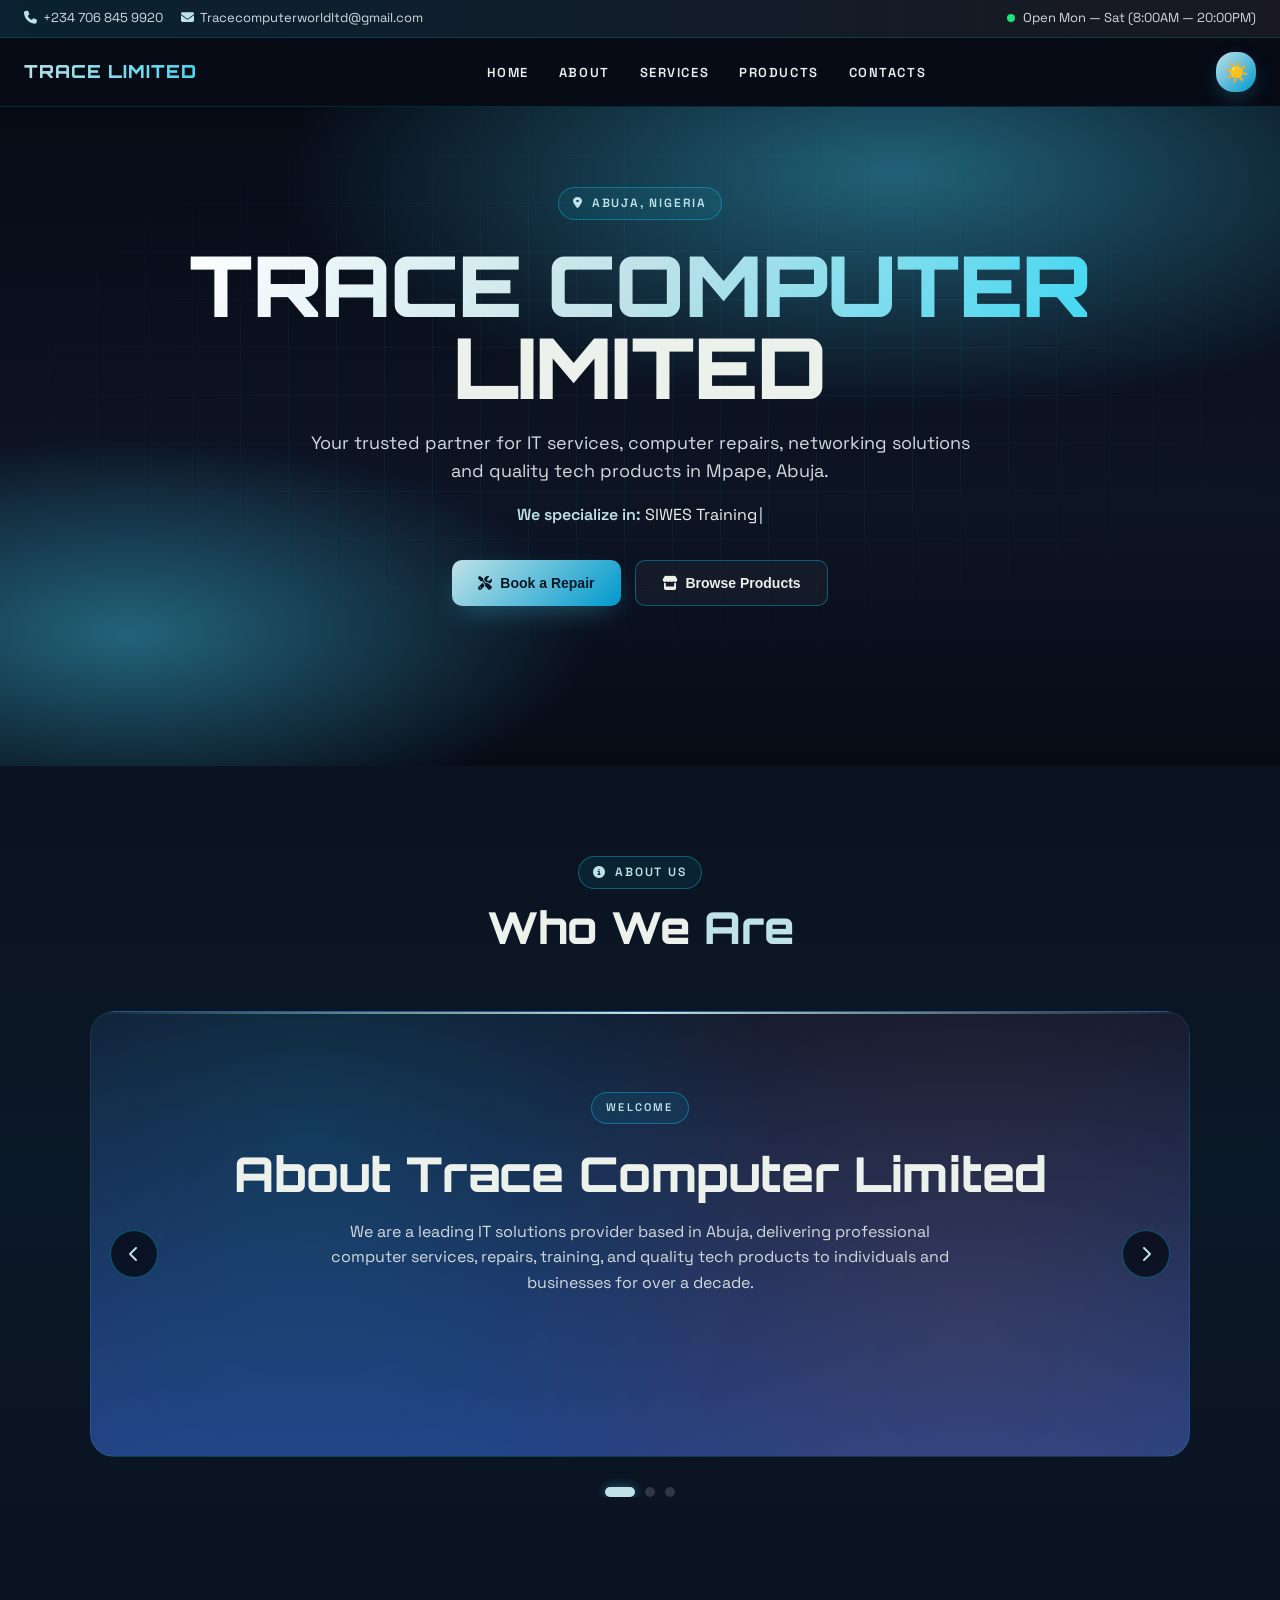
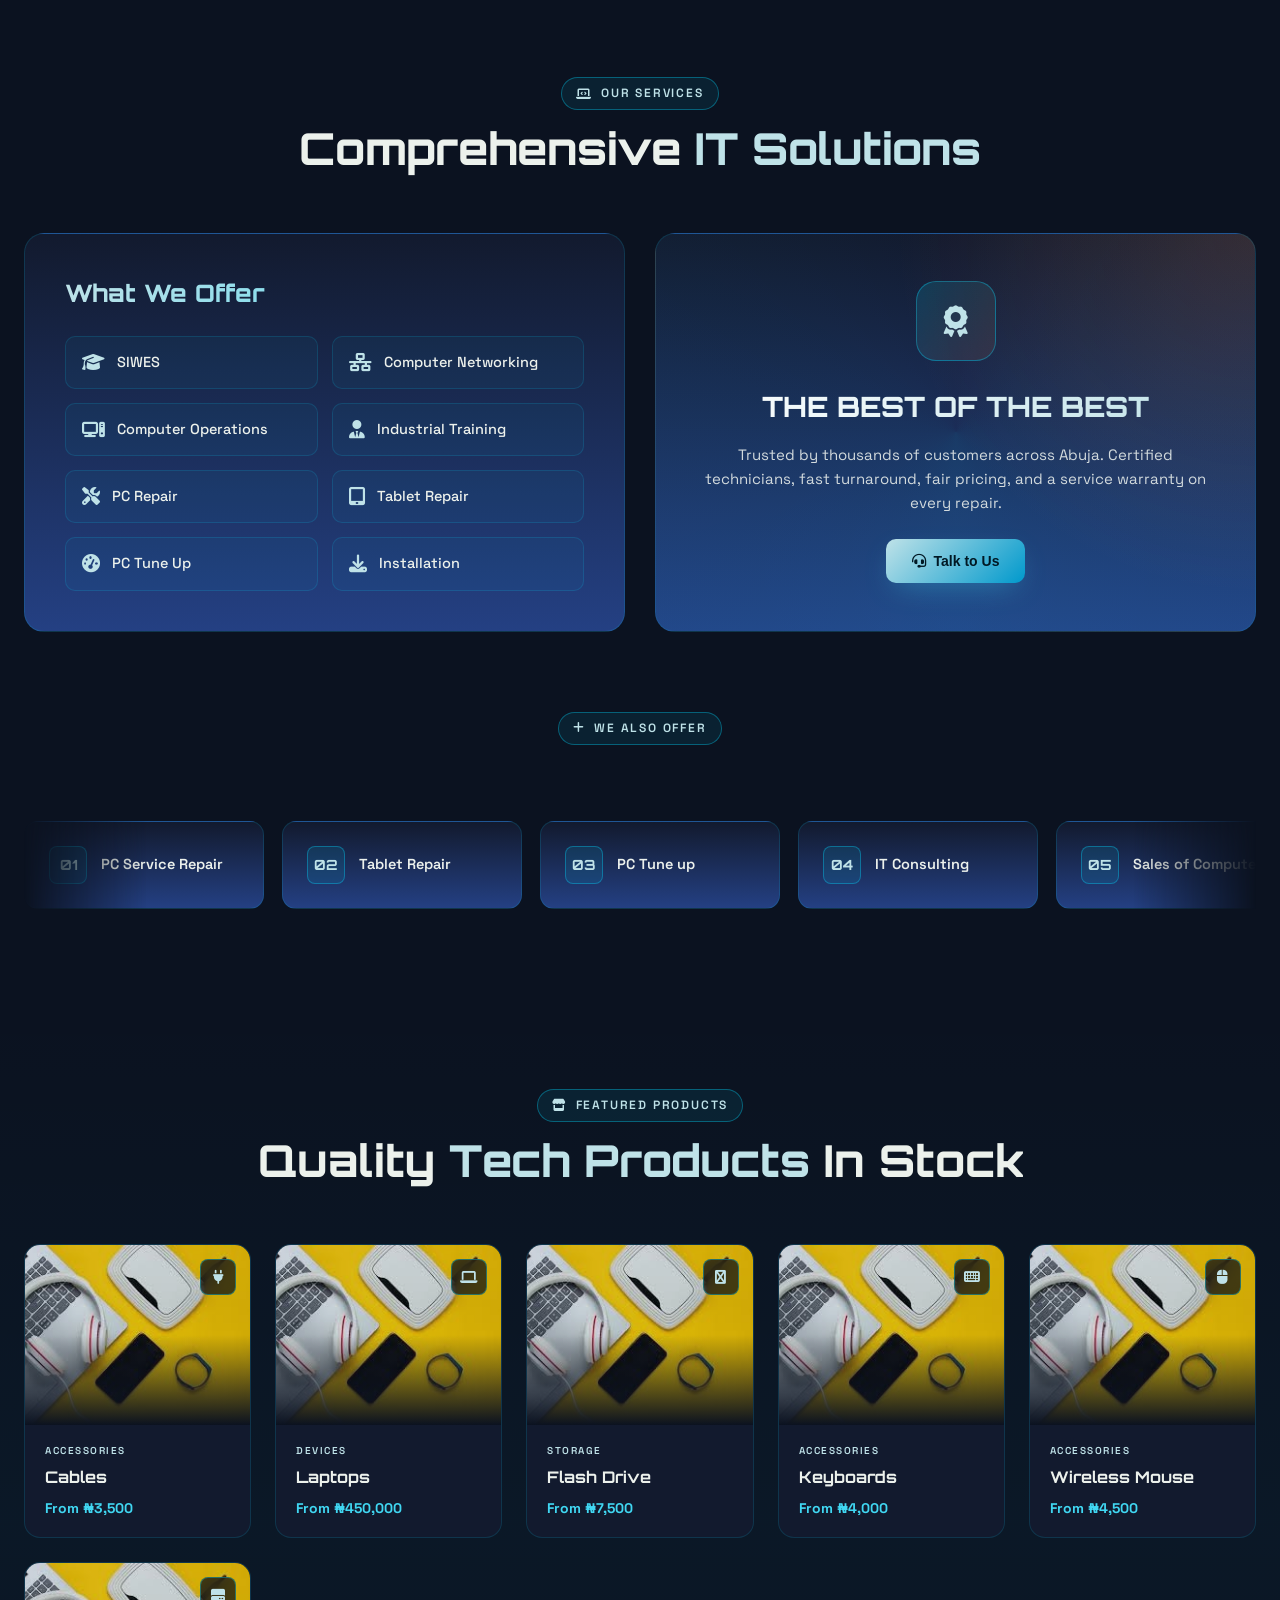
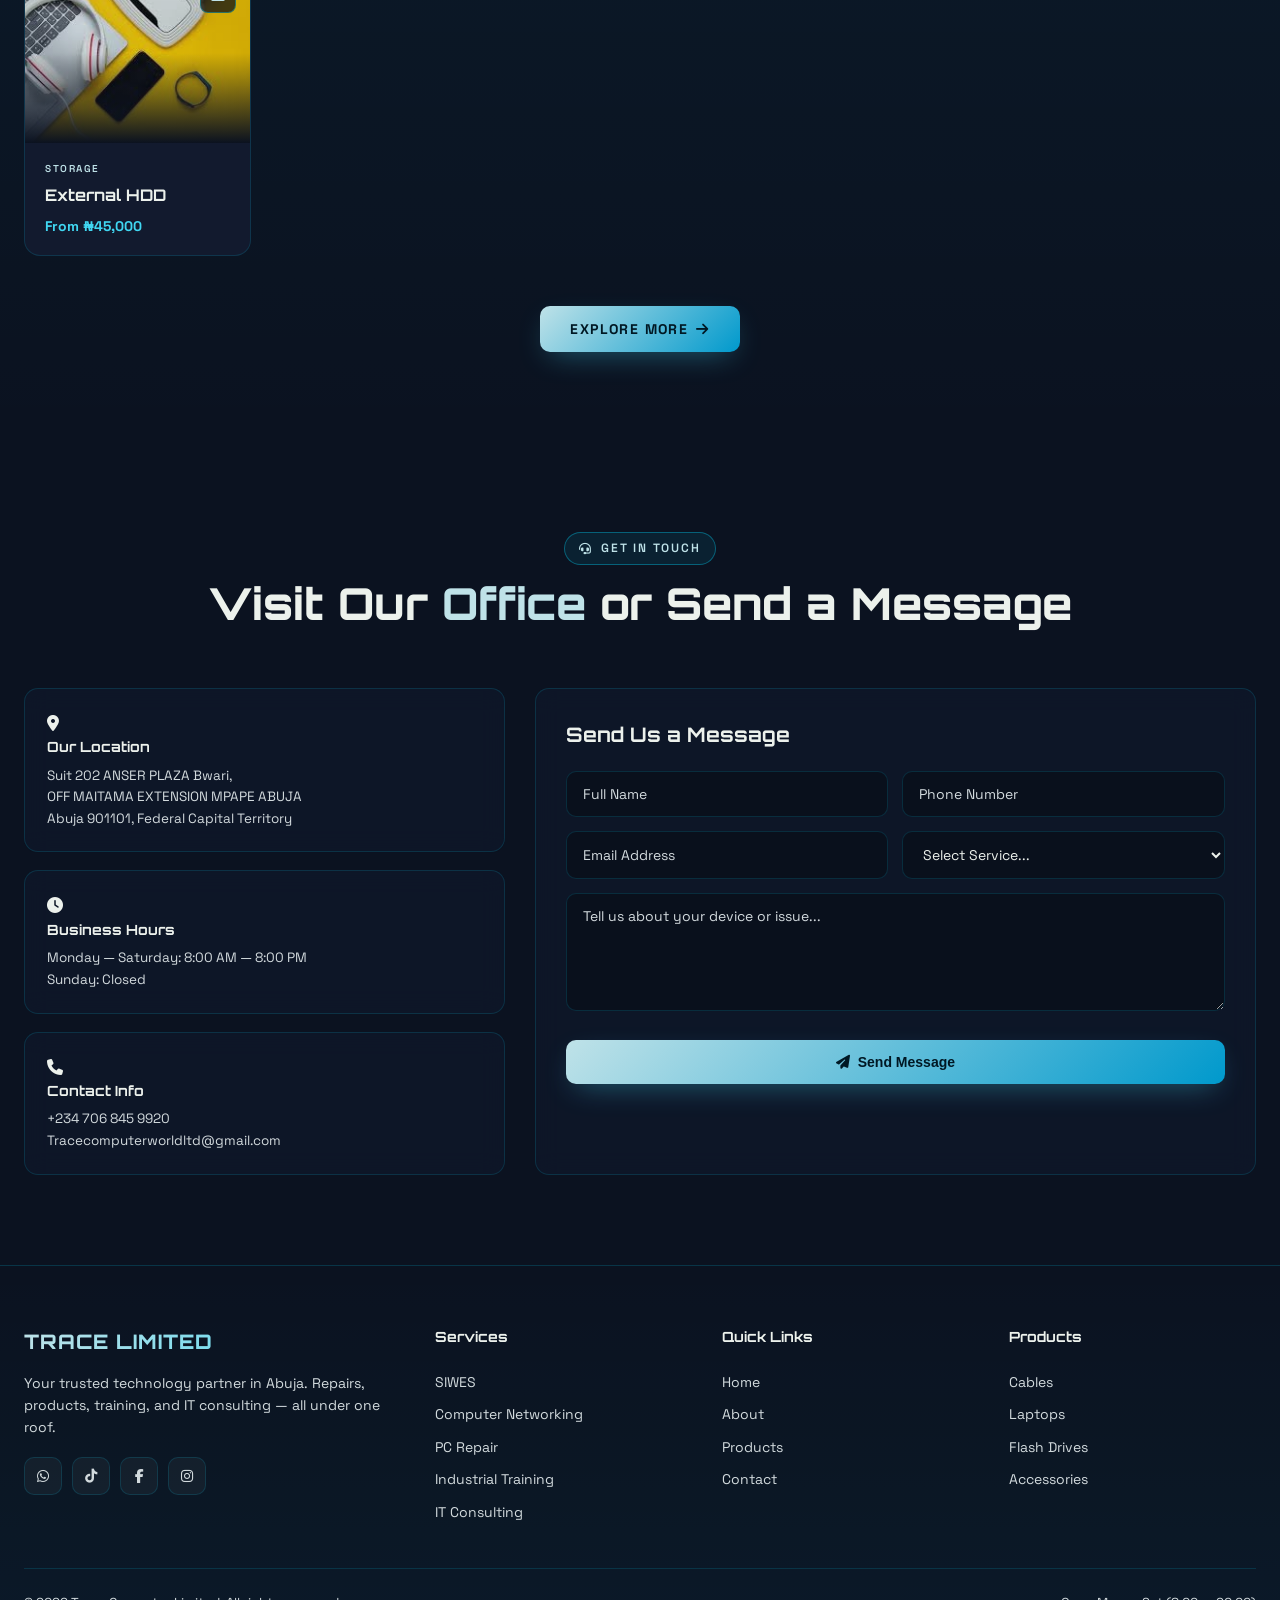
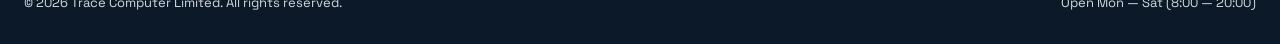
==== commit 00d30112: "Update index.html" ====
--- a/index.html
+++ b/index.html
@@ -348,9 +348,9 @@
         <p>Your trusted technology partner in Abuja. Repairs, products, training, and IT consulting — all under one roof.</p>
         <div class="footer-socials">
           <a href="#" class="social-icon"><i class="fa-brands fa-whatsapp"></i></a>
-          <a href="#" class="social-icon"><i class="fa-brands fa-tiktok">https://www.tiktok.com/@trace.computer.wo?_r=1&_t=ZS-98iRhCs2XlV</i></a>
+          <a href="#" class="social-icon"><i class="fa-brands fa-tiktok"></i></a>
           <a href="#" class="social-icon"><i class="fa-brands fa-facebook-f"></i></a>
-          <a href="#" class="social-icon"><i class="fa-brands fa-instagram">https://www.instagram.com/trace_com?igsh=YWVyZmJ3amxoaml0</i></a>
+          <a href="#" class="social-icon"><i class="fa-brands fa-instagram"></i></a>
         </div>
       </div>
       <div class="footer-col">
